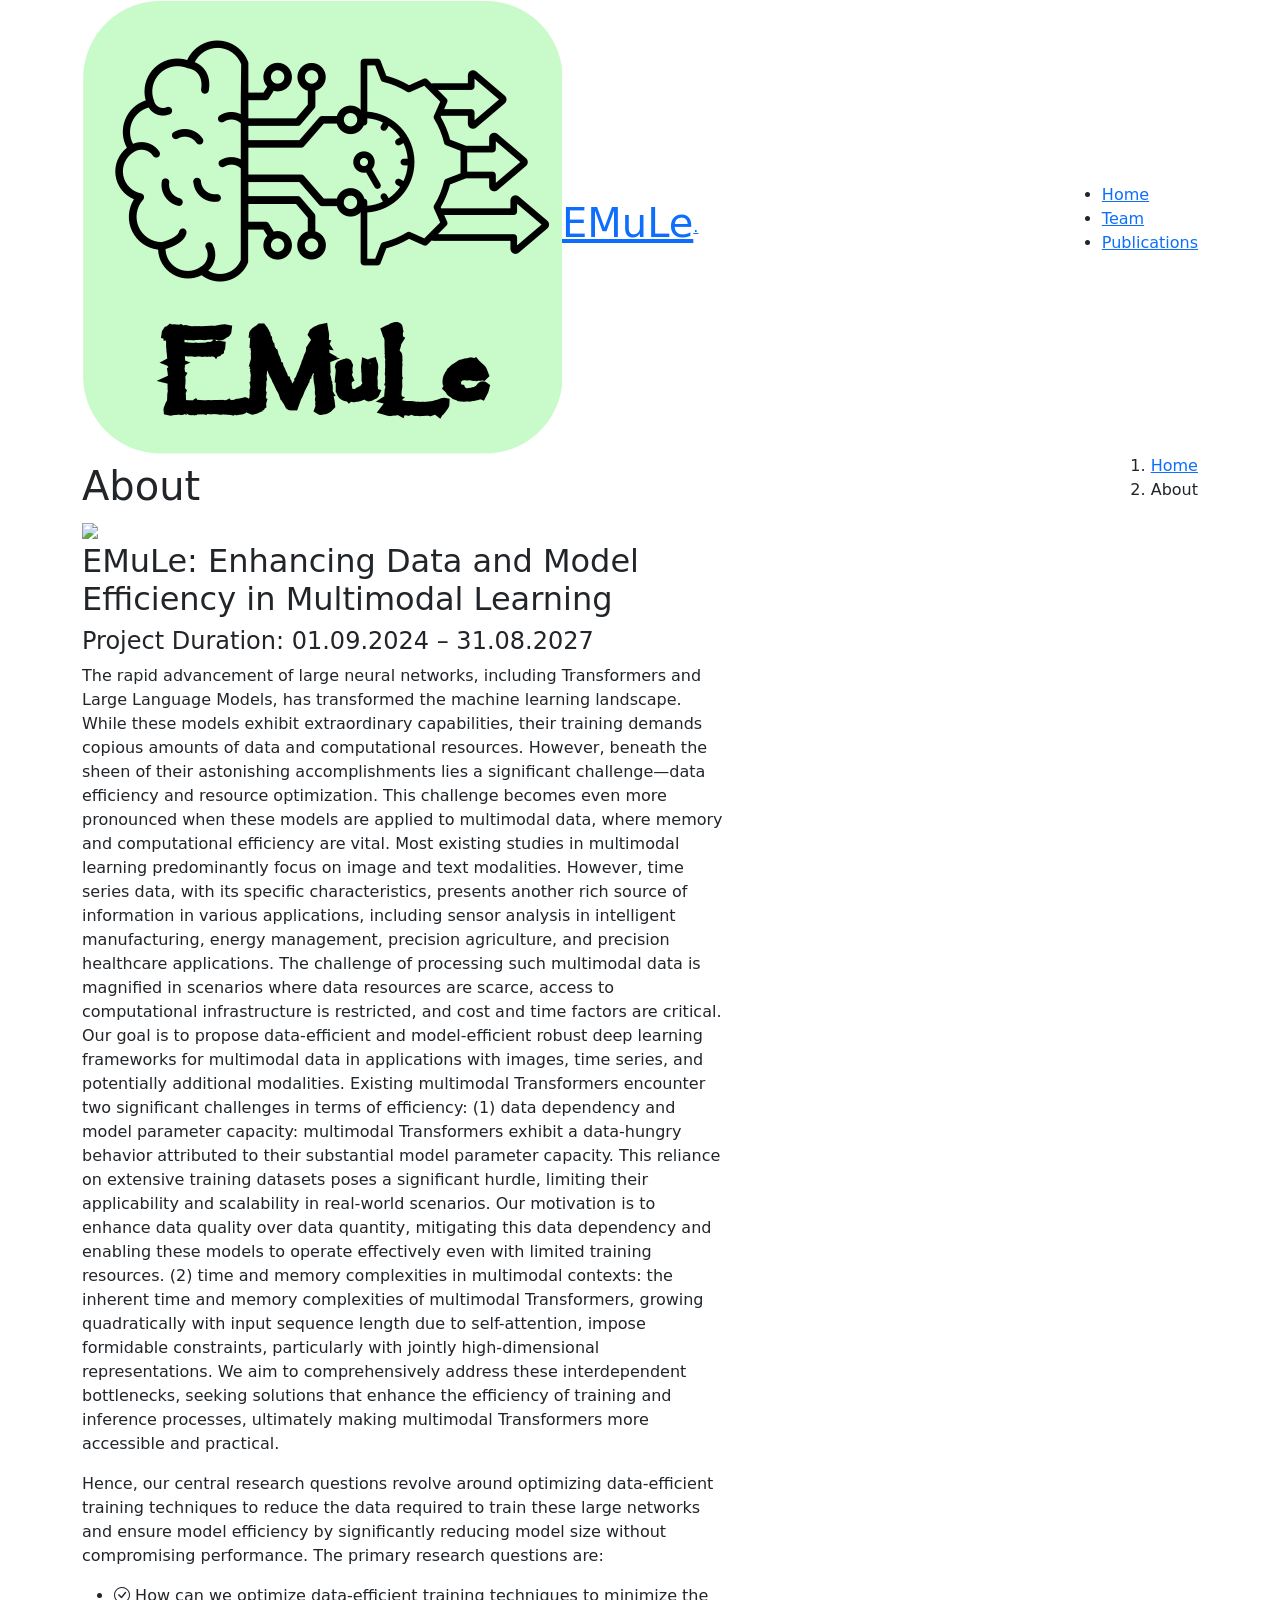
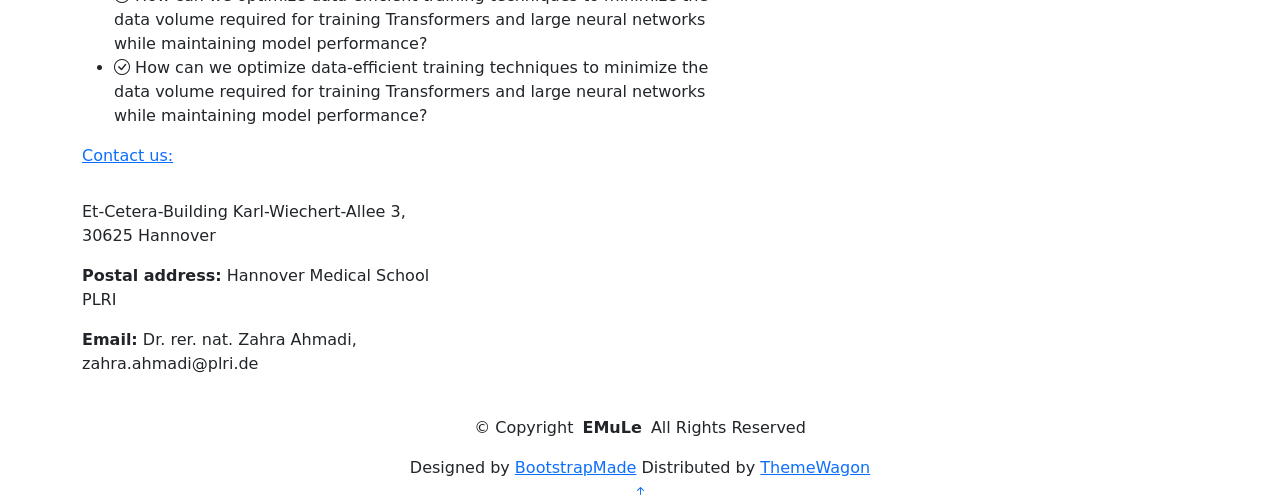
==== about.html @ 6bbb3883 "change all pages" ====
<!DOCTYPE html>
<html lang="en">

<head>
  <meta charset="utf-8">
  <meta content="width=device-width, initial-scale=1.0" name="viewport">
  <title>About - Company Bootstrap Template</title>
  <meta name="description" content="">
  <meta name="keywords" content="">

  <!-- Favicons -->
  <link href="assets/img/favicon.png" rel="icon">
  <link href="assets/img/apple-touch-icon.png" rel="apple-touch-icon">

  <!-- Fonts -->
  <link href="https://fonts.googleapis.com" rel="preconnect">
  <link href="https://fonts.gstatic.com" rel="preconnect" crossorigin>
  <link href="https://fonts.googleapis.com/css2?family=Roboto:ital,wght@0,100;0,300;0,400;0,500;0,700;0,900;1,100;1,300;1,400;1,500;1,700;1,900&family=Raleway:ital,wght@0,100;0,200;0,300;0,400;0,500;0,600;0,700;0,800;0,900;1,100;1,200;1,300;1,400;1,500;1,600;1,700;1,800;1,900&family=Nunito:ital,wght@0,200;0,300;0,400;0,500;0,600;0,700;0,800;0,900;1,200;1,300;1,400;1,500;1,600;1,700;1,800;1,900&display=swap" rel="stylesheet">

  <!-- Vendor CSS Files -->
  <link href="assets/vendor/bootstrap/css/bootstrap.min.css" rel="stylesheet">
  <link href="assets/vendor/bootstrap-icons/bootstrap-icons.css" rel="stylesheet">
  <link href="assets/vendor/aos/aos.css" rel="stylesheet">
  <link href="assets/vendor/glightbox/css/glightbox.min.css" rel="stylesheet">
  <link href="assets/vendor/swiper/swiper-bundle.min.css" rel="stylesheet">

  <!-- Main CSS File -->
  <link href="assets/css/main.css" rel="stylesheet">

  <!-- =======================================================
  * Template Name: Company
  * Template URL: https://bootstrapmade.com/company-free-html-bootstrap-template/
  * Updated: Aug 07 2024 with Bootstrap v5.3.3
  * Author: BootstrapMade.com
  * License: https://bootstrapmade.com/license/
  ======================================================== -->
</head>

<body class="about-page">

   <header id="header" class="header d-flex align-items-center sticky-top">
    <div class="container position-relative d-flex align-items-center">

      <a href="index.html" class="logo d-flex align-items-center me-auto">
        <!-- Uncomment the line below if you also wish to use an image logo -->
        <img src="assets/img/logo.png" alt="">
        <h1 class="sitename">EMuLe</h1><span>.</span>
      </a>

      <nav id="navmenu" class="navmenu">
        <ul>
          <li><a href="index.html" class="active">Home</a></li>
          <li ><a href="team.html"><span>Team</span> <i class="active"></i></a>
            
          </li>
          <li><a href="blog.html">Publications</a></li>
        </ul>
        <i class="mobile-nav-toggle d-xl-none bi bi-list"></i>
      </nav>

    </div>
  </header>

  <main class="main">

    <!-- Page Title -->
    <div class="page-title accent-background">
      <div class="container d-lg-flex justify-content-between align-items-center">
        <h1 class="mb-2 mb-lg-0">About</h1>
        <nav class="breadcrumbs">
          <ol>
            <li><a href="index.html">Home</a></li>
            <li class="current">About</li>
          </ol>
        </nav>
      </div>
    </div><!-- End Page Title -->

    <!-- About Section -->
    <section id="about" class="about section">

      <div class="container">

        <div class="row position-relative">

          <div class="col-lg-9 about-img" data-aos="zoom-out" data-aos-delay="200"><img src="about_cut.png"></div>

          <div class="col-lg-7" data-aos="fade-up" data-aos-delay="100">
            <h2 class="inner-title">EMuLe: Enhancing Data and Model Efficiency in Multimodal Learning</h2>
            <div class="our-story">
              <h4>Project Duration: 01.09.2024 – 31.08.2027</h4>
			  <p>The rapid advancement of large neural networks, including Transformers and Large Language Models, has transformed the machine learning landscape. While these models exhibit extraordinary capabilities, their training demands copious amounts of data and computational resources. However, beneath the sheen of their astonishing accomplishments lies a significant challenge—data efficiency and resource optimization. This challenge becomes even more pronounced when these models are applied to multimodal data, where memory and computational efficiency are vital. Most existing studies in multimodal learning predominantly focus on image and text modalities. However, time series data, with its specific characteristics, presents another rich source of information in various applications, including sensor analysis in intelligent manufacturing, energy management, precision agriculture, and precision healthcare applications. The challenge of processing such multimodal data is magnified in scenarios where data resources are scarce, access to computational infrastructure is restricted, and cost and time factors are critical. Our goal is to propose data-efficient and model-efficient robust deep learning frameworks for multimodal data in applications with images, time series, and potentially additional modalities. Existing multimodal Transformers encounter two significant challenges in terms of efficiency: (1) data dependency and model parameter capacity: multimodal Transformers exhibit a data-hungry behavior attributed to their substantial model parameter capacity. This reliance on extensive training datasets poses a significant hurdle, limiting their applicability and scalability in real-world scenarios. Our motivation is to enhance data quality over data quantity, mitigating this data dependency and enabling these models to operate effectively even with limited training resources. (2) time and memory complexities in multimodal contexts: the inherent time and memory complexities of multimodal Transformers, growing quadratically with input sequence length due to self-attention, impose formidable constraints, particularly with jointly high-dimensional representations. We aim to comprehensively address these interdependent bottlenecks, seeking solutions that enhance the efficiency of training and inference processes, ultimately making multimodal Transformers more accessible and practical.
				</p>
              <p>Hence, our central research questions revolve around optimizing data-efficient training techniques to reduce the data required to train these large networks and ensure model efficiency by significantly reducing model size without compromising performance. The primary research questions are:</p>

			  <ul>
                <li><i class="bi bi-check-circle"></i> <span>How can we optimize data-efficient training techniques to minimize the data volume required for training Transformers and large neural networks while maintaining model performance?</span></li>
                <li><i class="bi bi-check-circle"></i> <span>How can we optimize data-efficient training techniques to minimize the data volume required for training Transformers and large neural networks while maintaining model performance?</span></li>
              </ul>

              
            </div>
          </div>

        </div>

      </div>

    </section><!-- /About Section -->


    <!-- Skills Section -->


    <!-- Clients Section -->

  </main>

  <footer id="footer" class="footer dark-background">

    <div class="container footer-top">
      <div class="row gy-4">
        <div class="col-lg-4 col-md-6 footer-about">
          <a href="index.html" class="logo d-flex align-items-center">
            <span class="sitename">Contact us:</span>
          </a>
          <div class="footer-contact pt-3">
            <p></p>
            <p>Et-Cetera-Building Karl-Wiechert-Allee 3, 30625 Hannover</p>
            <p class="mt-3"><strong>Postal address:</strong> <span> Hannover Medical School PLRI</span></p>
            <p><strong>Email:</strong> <span>Dr. rer. nat. Zahra Ahmadi, zahra.ahmadi@plri.de</span></p>
          </div>
        </div>
      </div>
    </div>

    <div class="container copyright text-center mt-4">
      <p>© <span>Copyright</span> <strong class="px-1 sitename">EMuLe</strong> <span>All Rights Reserved</span></p>
      <div class="credits">
        <!-- All the links in the footer should remain intact. -->
        <!-- You can delete the links only if you've purchased the pro version. -->
        <!-- Licensing information: https://bootstrapmade.com/license/ -->
        <!-- Purchase the pro version with working PHP/AJAX contact form: [buy-url] -->
        Designed by <a href="https://bootstrapmade.com/">BootstrapMade</a> Distributed by <a href=“https://themewagon.com>ThemeWagon
      </div>
    </div>

  </footer>

  <!-- Scroll Top -->
  <a href="#" id="scroll-top" class="scroll-top d-flex align-items-center justify-content-center"><i class="bi bi-arrow-up-short"></i></a>

  <!-- Preloader -->
  <div id="preloader"></div>

  <!-- Vendor JS Files -->
  <script src="assets/vendor/bootstrap/js/bootstrap.bundle.min.js"></script>
  <script src="assets/vendor/php-email-form/validate.js"></script>
  <script src="assets/vendor/aos/aos.js"></script>
  <script src="assets/vendor/glightbox/js/glightbox.min.js"></script>
  <script src="assets/vendor/imagesloaded/imagesloaded.pkgd.min.js"></script>
  <script src="assets/vendor/isotope-layout/isotope.pkgd.min.js"></script>
  <script src="assets/vendor/waypoints/noframework.waypoints.js"></script>
  <script src="assets/vendor/swiper/swiper-bundle.min.js"></script>

  <!-- Main JS File -->
  <script src="assets/js/main.js"></script>

</body>

</html>
---- assets/css/main.css ----
/**
* Template Name: Company
* Template URL: https://bootstrapmade.com/company-free-html-bootstrap-template/
* Updated: Aug 07 2024 with Bootstrap v5.3.3
* Author: BootstrapMade.com
* License: https://bootstrapmade.com/license/
*/

/*--------------------------------------------------------------
# Font & Color Variables
# Help: https://bootstrapmade.com/color-system/
--------------------------------------------------------------*/
/* Fonts */
:root {
  --default-font: "Roboto",  system-ui, -apple-system, "Segoe UI", Roboto, "Helvetica Neue", Arial, "Noto Sans", "Liberation Sans", sans-serif, "Apple Color Emoji", "Segoe UI Emoji", "Segoe UI Symbol", "Noto Color Emoji";
  --heading-font: "Raleway",  sans-serif;
  --nav-font: "Nunito",  sans-serif;
}

/* Global Colors - The following color variables are used throughout the website. Updating them here will change the color scheme of the entire website */
:root { 
  --background-color: #ffffff; /* Background color for the entire website, including individual sections */
  --default-color: #444444; /* Default color used for the majority of the text content across the entire website */
  --heading-color: #111111; /* Color for headings, subheadings and title throughout the website */
  --accent-color: #1bbd36; /* Accent color that represents your brand on the website. It's used for buttons, links, and other elements that need to stand out */
  --surface-color: #ffffff; /* The surface color is used as a background of boxed elements within sections, such as cards, icon boxes, or other elements that require a visual separation from the global background. */
  --contrast-color: #ffffff; /* Contrast color for text, ensuring readability against backgrounds of accent, heading, or default colors. */
}

/* Nav Menu Colors - The following color variables are used specifically for the navigation menu. They are separate from the global colors to allow for more customization options */
:root {
  --nav-color: #444444;  /* The default color of the main navmenu links */
  --nav-hover-color: #1bbd36; /* Applied to main navmenu links when they are hovered over or active */
  --nav-mobile-background-color: #ffffff; /* Used as the background color for mobile navigation menu */
  --nav-dropdown-background-color: #ffffff; /* Used as the background color for dropdown items that appear when hovering over primary navigation items */
  --nav-dropdown-color: #444444; /* Used for navigation links of the dropdown items in the navigation menu. */
  --nav-dropdown-hover-color: #1bbd36; /* Similar to --nav-hover-color, this color is applied to dropdown navigation links when they are hovered over. */
}

/* Color Presets - These classes override global colors when applied to any section or element, providing reuse of the sam color scheme. */

.light-background {
  --background-color: #f7f7f7;
  --surface-color: #ffffff;
}

.dark-background {
  --background-color: #060606;
  --default-color: #ffffff;
  --heading-color: #ffffff;
  --surface-color: #252525;
  --contrast-color: #ffffff;
}

.accent-background {
  --background-color: #1bbd36;
  --default-color: #ffffff;
  --heading-color: #ffffff;
  --accent-color: #ffffff;
  --surface-color: #2ae149;
  --contrast-color: #ffffff;
}

/* Smooth scroll */
:root {
  scroll-behavior: smooth;
}

/*--------------------------------------------------------------
# General Styling & Shared Classes
--------------------------------------------------------------*/
body {
  color: var(--default-color);
  background-color: var(--background-color);
  font-family: var(--default-font);
}

a {
  color: var(--accent-color);
  text-decoration: none;
  transition: 0.3s;
}

a:hover {
  color: color-mix(in srgb, var(--accent-color), transparent 25%);
  text-decoration: none;
}

h1,
h2,
h3,
h4,
h5,
h6 {
  color: var(--heading-color);
  font-family: var(--heading-font);
}

/* PHP Email Form Messages
------------------------------*/
.php-email-form .error-message {
  display: none;
  background: #df1529;
  color: #ffffff;
  text-align: left;
  padding: 15px;
  margin-bottom: 24px;
  font-weight: 600;
}

.php-email-form .sent-message {
  display: none;
  color: #ffffff;
  background: #059652;
  text-align: center;
  padding: 15px;
  margin-bottom: 24px;
  font-weight: 600;
}

.php-email-form .loading {
  display: none;
  background: var(--surface-color);
  text-align: center;
  padding: 15px;
  margin-bottom: 24px;
}

.php-email-form .loading:before {
  content: "";
  display: inline-block;
  border-radius: 50%;
  width: 24px;
  height: 24px;
  margin: 0 10px -6px 0;
  border: 3px solid var(--accent-color);
  border-top-color: var(--surface-color);
  animation: php-email-form-loading 1s linear infinite;
}

@keyframes php-email-form-loading {
  0% {
    transform: rotate(0deg);
  }

  100% {
    transform: rotate(360deg);
  }
}

/*--------------------------------------------------------------
# Global Header
--------------------------------------------------------------*/
.header {
  color: var(--default-color);
  background-color: var(--background-color);
  padding: 10px 0;
  transition: all 0.5s;
  z-index: 997;
  box-shadow: 0px 0 18px rgba(0, 0, 0, 0.1);
}

.header .logo {
  line-height: 1;
}

.header .logo img {
  max-height: 36px;
  margin-right: 8px;
}

.header .logo h1 {
  font-size: 26px;
  margin: 0;
  font-weight: 700;
  text-transform: uppercase;
  color: var(--heading-color);
}

.header .logo span {
  color: var(--accent-color);
  font-size: 26px;
  font-weight: 700;
}

.header .header-social-links {
  padding: 0 0 0 15px;
}

.header .header-social-links a {
  color: color-mix(in srgb, var(--default-color), transparent 40%);
  padding-left: 10px;
  display: inline-block;
  transition: 0.3s;
  font-size: 16px;
}

.header .header-social-links a:hover {
  color: var(--accent-color);
}

.header .header-social-links a i {
  line-height: 0px;
}

@media (max-width: 1200px) {
  .header .logo {
    order: 1;
  }

  .header .logo h1 {
    font-size: 24px;
  }

  .header .header-social-links {
    order: 2;
    padding: 0 15px 0 0;
  }

  .header .navmenu {
    order: 3;
  }
}

/*--------------------------------------------------------------
# Navigation Menu
--------------------------------------------------------------*/
/* Navmenu - Desktop */
@media (min-width: 1200px) {
  .navmenu {
    padding: 0;
  }

  .navmenu ul {
    margin: 0;
    padding: 0;
    display: flex;
    list-style: none;
    align-items: center;
  }

  .navmenu li {
    position: relative;
  }

  .navmenu a,
  .navmenu a:focus {
    color: var(--nav-color);
    padding: 18px 15px;
    font-size: 13px;
    font-family: var(--nav-font);
    text-transform: uppercase;
    font-weight: 600;
    display: flex;
    align-items: center;
    justify-content: space-between;
    white-space: nowrap;
    transition: 0.3s;
  }

  .navmenu a i,
  .navmenu a:focus i {
    font-size: 12px;
    line-height: 0;
    margin-left: 5px;
    transition: 0.3s;
  }

  .navmenu li:last-child a {
    padding-right: 0;
  }

  .navmenu li:hover>a,
  .navmenu .active,
  .navmenu .active:focus {
    color: var(--nav-hover-color);
  }

  .navmenu .dropdown ul {
    margin: 0;
    padding: 10px 0;
    background: var(--nav-dropdown-background-color);
    display: block;
    position: absolute;
    visibility: hidden;
    left: 14px;
    top: 130%;
    opacity: 0;
    transition: 0.3s;
    border-radius: 4px;
    z-index: 99;
    box-shadow: 0px 0px 30px rgba(0, 0, 0, 0.1);
  }

  .navmenu .dropdown ul li {
    min-width: 200px;
  }

  .navmenu .dropdown ul a {
    padding: 10px 20px;
    font-size: 15px;
    text-transform: none;
    color: var(--nav-dropdown-color);
  }

  .navmenu .dropdown ul a i {
    font-size: 12px;
  }

  .navmenu .dropdown ul a:hover,
  .navmenu .dropdown ul .active:hover,
  .navmenu .dropdown ul li:hover>a {
    color: var(--nav-dropdown-hover-color);
  }

  .navmenu .dropdown:hover>ul {
    opacity: 1;
    top: 100%;
    visibility: visible;
  }

  .navmenu .dropdown .dropdown ul {
    top: 0;
    left: -90%;
    visibility: hidden;
  }

  .navmenu .dropdown .dropdown:hover>ul {
    opacity: 1;
    top: 0;
    left: -100%;
    visibility: visible;
  }
}

/* Navmenu - Mobile */
@media (max-width: 1199px) {
  .mobile-nav-toggle {
    color: var(--nav-color);
    font-size: 28px;
    line-height: 0;
    margin-right: 10px;
    cursor: pointer;
    transition: color 0.3s;
  }

  .navmenu {
    padding: 0;
    z-index: 9997;
  }

  .navmenu ul {
    display: none;
    list-style: none;
    position: absolute;
    inset: 60px 20px 20px 20px;
    padding: 10px 0;
    margin: 0;
    border-radius: 6px;
    background-color: var(--nav-mobile-background-color);
    overflow-y: auto;
    transition: 0.3s;
    z-index: 9998;
    box-shadow: 0px 0px 30px rgba(0, 0, 0, 0.1);
  }

  .navmenu a,
  .navmenu a:focus {
    color: var(--nav-dropdown-color);
    padding: 10px 20px;
    font-family: var(--nav-font);
    font-size: 17px;
    font-weight: 500;
    display: flex;
    align-items: center;
    justify-content: space-between;
    white-space: nowrap;
    transition: 0.3s;
  }

  .navmenu a i,
  .navmenu a:focus i {
    font-size: 12px;
    line-height: 0;
    margin-left: 5px;
    width: 30px;
    height: 30px;
    display: flex;
    align-items: center;
    justify-content: center;
    border-radius: 50%;
    transition: 0.3s;
    background-color: color-mix(in srgb, var(--accent-color), transparent 90%);
  }

  .navmenu a i:hover,
  .navmenu a:focus i:hover {
    background-color: var(--accent-color);
    color: var(--contrast-color);
  }

  .navmenu a:hover,
  .navmenu .active,
  .navmenu .active:focus {
    color: var(--nav-dropdown-hover-color);
  }

  .navmenu .active i,
  .navmenu .active:focus i {
    background-color: var(--accent-color);
    color: var(--contrast-color);
    transform: rotate(180deg);
  }

  .navmenu .dropdown ul {
    position: static;
    display: none;
    z-index: 99;
    padding: 10px 0;
    margin: 10px 20px;
    background-color: var(--nav-dropdown-background-color);
    border: 1px solid color-mix(in srgb, var(--default-color), transparent 90%);
    box-shadow: none;
    transition: all 0.5s ease-in-out;
  }

  .navmenu .dropdown ul ul {
    background-color: rgba(33, 37, 41, 0.1);
  }

  .navmenu .dropdown>.dropdown-active {
    display: block;
    background-color: rgba(33, 37, 41, 0.03);
  }

  .mobile-nav-active {
    overflow: hidden;
  }

  .mobile-nav-active .mobile-nav-toggle {
    color: #fff;
    position: absolute;
    font-size: 32px;
    top: 15px;
    right: 15px;
    margin-right: 0;
    z-index: 9999;
  }

  .mobile-nav-active .navmenu {
    position: fixed;
    overflow: hidden;
    inset: 0;
    background: rgba(33, 37, 41, 0.8);
    transition: 0.3s;
  }

  .mobile-nav-active .navmenu>ul {
    display: block;
  }
}

/*--------------------------------------------------------------
# Global Footer
--------------------------------------------------------------*/
.footer {
  color: var(--default-color);
  background-color: var(--background-color);
  font-size: 14px;
  position: relative;
}

.footer .footer-top {
  padding-top: 50px;
  border-top: 1px solid color-mix(in srgb, var(--default-color), transparent 90%);
}

.footer .footer-about .logo {
  line-height: 1;
  margin-bottom: 25px;
}

.footer .footer-about .logo img {
  max-height: 40px;
  margin-right: 6px;
}

.footer .footer-about .logo span {
  font-size: 26px;
  font-weight: 700;
  letter-spacing: 1px;
  font-family: var(--heading-font);
  color: var(--heading-color);
}

.footer .footer-about p {
  font-size: 14px;
  font-family: var(--heading-font);
}

.footer .social-links a {
  display: flex;
  align-items: center;
  justify-content: center;
  width: 40px;
  height: 40px;
  border-radius: 50%;
  border: 1px solid color-mix(in srgb, var(--default-color), transparent 50%);
  font-size: 16px;
  color: color-mix(in srgb, var(--default-color), transparent 30%);
  margin-right: 10px;
  transition: 0.3s;
}

.footer .social-links a:hover {
  color: var(--accent-color);
  border-color: var(--accent-color);
}

.footer h4 {
  font-size: 16px;
  font-weight: bold;
  position: relative;
  padding-bottom: 12px;
}

.footer .footer-links {
  margin-bottom: 30px;
}

.footer .footer-links ul {
  list-style: none;
  padding: 0;
  margin: 0;
}

.footer .footer-links ul i {
  padding-right: 2px;
  font-size: 12px;
  line-height: 0;
}

.footer .footer-links ul li {
  padding: 10px 0;
  display: flex;
  align-items: center;
}

.footer .footer-links ul li:first-child {
  padding-top: 0;
}

.footer .footer-links ul a {
  color: color-mix(in srgb, var(--default-color), transparent 30%);
  display: inline-block;
  line-height: 1;
}

.footer .footer-links ul a:hover {
  color: var(--accent-color);
}

.footer .footer-contact p {
  margin-bottom: 5px;
}

.footer .footer-newsletter .newsletter-form {
  margin-top: 30px;
  margin-bottom: 15px;
  padding: 6px 8px;
  position: relative;
  border-radius: 4px;
  border: 1px solid color-mix(in srgb, var(--default-color), transparent 80%);
  display: flex;
  background-color: var(--surface-color);
  transition: 0.3s;
}

.footer .footer-newsletter .newsletter-form:focus-within {
  border-color: var(--accent-color);
}

.footer .footer-newsletter .newsletter-form input[type=email] {
  border: 0;
  padding: 4px;
  width: 100%;
  background-color: var(--surface-color);
  color: var(--default-color);
}

.footer .footer-newsletter .newsletter-form input[type=email]:focus-visible {
  outline: none;
}

.footer .footer-newsletter .newsletter-form input[type=submit] {
  border: 0;
  font-size: 16px;
  padding: 0 20px;
  margin: -7px -8px -7px 0;
  background: var(--accent-color);
  color: var(--contrast-color);
  transition: 0.3s;
  border-radius: 0 4px 4px 0;
}

.footer .footer-newsletter .newsletter-form input[type=submit]:hover {
  background: color-mix(in srgb, var(--accent-color), transparent 20%);
}

.footer .copyright {
  padding: 25px 0;
  border-top: 1px solid color-mix(in srgb, var(--default-color), transparent 90%);
}

.footer .copyright p {
  margin-bottom: 0;
}

.footer .credits {
  margin-top: 6px;
  font-size: 13px;
}

/*--------------------------------------------------------------
# Preloader
--------------------------------------------------------------*/
#preloader {
  position: fixed;
  inset: 0;
  z-index: 999999;
  overflow: hidden;
  background: var(--background-color);
  transition: all 0.6s ease-out;
}

#preloader:before {
  content: "";
  position: fixed;
  top: calc(50% - 30px);
  left: calc(50% - 30px);
  border: 6px solid #ffffff;
  border-color: var(--accent-color) transparent var(--accent-color) transparent;
  border-radius: 50%;
  width: 60px;
  height: 60px;
  animation: animate-preloader 1.5s linear infinite;
}

@keyframes animate-preloader {
  0% {
    transform: rotate(0deg);
  }

  100% {
    transform: rotate(360deg);
  }
}

/*--------------------------------------------------------------
# Scroll Top Button
--------------------------------------------------------------*/
.scroll-top {
  position: fixed;
  visibility: hidden;
  opacity: 0;
  right: 15px;
  bottom: 15px;
  z-index: 99999;
  background-color: var(--accent-color);
  width: 40px;
  height: 40px;
  border-radius: 4px;
  transition: all 0.4s;
}

.scroll-top i {
  font-size: 24px;
  color: var(--contrast-color);
  line-height: 0;
}

.scroll-top:hover {
  background-color: color-mix(in srgb, var(--accent-color), transparent 20%);
  color: var(--contrast-color);
}

.scroll-top.active {
  visibility: visible;
  opacity: 1;
}

/*--------------------------------------------------------------
# Disable aos animation delay on mobile devices
--------------------------------------------------------------*/
@media screen and (max-width: 768px) {
  [data-aos-delay] {
    transition-delay: 0 !important;
  }
}

/*--------------------------------------------------------------
# Global Page Titles & Breadcrumbs
--------------------------------------------------------------*/
.page-title {
  color: var(--default-color);
  background-color: var(--background-color);
  padding: 25px 0;
  position: relative;
}

.page-title h1 {
  font-size: 24px;
  font-weight: 700;
}

.page-title .breadcrumbs ol {
  display: flex;
  flex-wrap: wrap;
  list-style: none;
  padding: 0;
  margin: 0;
  font-size: 14px;
  font-weight: 400;
}

.page-title .breadcrumbs ol li+li {
  padding-left: 10px;
}

.page-title .breadcrumbs ol li+li::before {
  content: "/";
  display: inline-block;
  padding-right: 10px;
  color: color-mix(in srgb, var(--default-color), transparent 70%);
}

/*--------------------------------------------------------------
# Global Sections
--------------------------------------------------------------*/
section,
.section {
  color: var(--default-color);
  background-color: var(--background-color);
  padding: 60px 0;
  scroll-margin-top: 100px;
  overflow: clip;
}

@media (max-width: 1199px) {

  section,
  .section {
    scroll-margin-top: 66px;
  }
}

/*--------------------------------------------------------------
# Global Section Titles
--------------------------------------------------------------*/
.section-title {
  text-align: center;
  padding-bottom: 60px;
  position: relative;
}

.section-title h2 {
  font-size: 32px;
  font-weight: 700;
  margin-bottom: 20px;
  text-transform: uppercase;
  padding-bottom: 20px;
  position: relative;
}

.section-title h2:after {
  content: "";
  position: absolute;
  display: block;
  width: 50px;
  height: 3px;
  background: var(--accent-color);
  left: 0;
  right: 0;
  bottom: 0;
  margin: auto;
}

.section-title p {
  margin-bottom: 0;
}

/*--------------------------------------------------------------
# Hero Section
--------------------------------------------------------------*/
.hero {
  padding: 0;
}

.hero .carousel {
  width: 100%;
  min-height: calc(100vh - 75px);
  padding: 0;
  margin: 0;
  position: relative;
}

@media (max-height: 500px),
(max-width: 1200px) {
  .hero .carousel {
    min-height: calc(100vh - 48px);
  }
}

.hero img {
  position: absolute;
  inset: 0;
  display: block;
  width: 100%;
  height: 100%;
  object-fit: cover;
  z-index: 1;
}

.hero .carousel-item {
  position: absolute;
  inset: 0;
  background-size: cover;
  background-position: center;
  background-repeat: no-repeat;
  display: flex;
  justify-content: center;
  align-items: flex-end;
}

.hero .container {
  background: color-mix(in srgb, var(--surface-color), transparent 40%);
  position: relative;
  text-align: center;
  padding-top: 30px;
  padding-bottom: 30px;
  margin-bottom: 50px;
  border-top: 4px solid var(--accent-color);
  z-index: 3;
}

@media (max-width: 1200px) {
  .hero .container {
    margin-left: 50px;
    margin-right: 50px;
  }
}

.hero h2 {
  margin-bottom: 20px;
  font-size: 36px;
  font-weight: 700;
}

@media (max-width: 768px) {
  .hero h2 {
    font-size: 30px;
  }
}

.hero .btn-get-started {
  font-weight: 500;
  font-size: 15px;
  letter-spacing: 1px;
  display: inline-block;
  padding: 8px 32px;
  transition: 0.5s;
  margin: 10px;
  border-radius: 4px;
  color: var(--contrast-color);
  border: 2px solid var(--accent-color);
}

.hero .btn-get-started:hover {
  background: var(--accent-color);
  color: var(--contrast-color);
}

.hero .carousel-control-prev {
  justify-content: start;
}

@media (min-width: 640px) {
  .hero .carousel-control-prev {
    padding-left: 15px;
  }
}

.hero .carousel-control-next {
  justify-content: end;
}

@media (min-width: 640px) {
  .hero .carousel-control-next {
    padding-right: 15px;
  }
}

.hero .carousel-control-next-icon,
.hero .carousel-control-prev-icon {
  background: none;
  font-size: 26px;
  line-height: 0;
  background: color-mix(in srgb, var(--default-color), transparent 90%);
  border-radius: 50px;
  color: var(--contrast-color);
  transition: 0.3s;
  width: 54px;
  height: 54px;
  display: flex;
  align-items: center;
  justify-content: center;
}

.hero .carousel-control-prev,
.hero .carousel-control-next {
  transition: 0.3s;
  opacity: 0.5;
}

.hero .carousel-control-prev:focus,
.hero .carousel-control-next:focus {
  opacity: 0.5;
}

.hero .carousel-control-prev:hover,
.hero .carousel-control-next:hover {
  opacity: 0.9;
}

.hero .carousel-control-prev:hover .carousel-control-next-icon,
.hero .carousel-control-prev:hover .carousel-control-prev-icon,
.hero .carousel-control-next:hover .carousel-control-next-icon,
.hero .carousel-control-next:hover .carousel-control-prev-icon {
  background: var(--accent-color);
  color: var(--default-color);
}

.hero .carousel-indicators li {
  cursor: pointer;
  background: var(--default-color);
  overflow: hidden;
  border: 0;
  width: 12px;
  height: 12px;
  border-radius: 50px;
  opacity: 0.6;
  transition: 0.3s;
}

.hero .carousel-indicators li.active {
  opacity: 1;
  background: var(--accent-color);
}

/*--------------------------------------------------------------
# About Section
--------------------------------------------------------------*/
.about .inner-title {
  font-size: 2.75rem;
  font-weight: 700;
  margin: 30px 0;
}

@media (min-width: 991px) {
  .about .inner-title {
    max-width: 65%;
    margin: 0 0 80px 0;
  }
}

.about .our-story {
  padding: 40px;
  background-color: color-mix(in srgb, var(--default-color), transparent 96%);
}

@media (min-width: 991px) {
  .about .our-story {
    padding-right: 35%;
  }
}

.about .our-story h4 {
  text-transform: uppercase;
  font-size: 1.1rem;
  color: color-mix(in srgb, var(--default-color), transparent 50%);
}

.about .our-story h3 {
  font-size: 2.25rem;
  font-weight: 700;
  color: color-mix(in srgb, var(--default-color), transparent 20%);
}

.about .our-story p:last-child {
  margin-bottom: 0;
}

.about ul {
  list-style: none;
  padding: 0;
  font-size: 15px;
}

.about ul li {
  padding: 5px 0;
  display: flex;
  align-items: center;
}

.about ul i {
  font-size: 1.25rem;
  margin-right: 0.5rem;
  line-height: 1.2;
  color: var(--accent-color);
}

.about .watch-video i {
  font-size: 2rem;
  transition: 0.3s;
  color: var(--accent-color);
}

.about .watch-video a {
  font-weight: 600;
  color: color-mix(in srgb, var(--default-color), transparent 20%);
  margin-left: 8px;
  transition: 0.3s;
}

.about .watch-video:hover a {
  color: var(--accent-color);
}

.about .about-img {
  min-height: 400px;
  position: relative;
}

@media (min-width: 992px) {
  .about .about-img {
    position: absolute;
    top: 0;
    right: 0;
    min-height: 600px;
  }
}

.about .about-img img {
  position: absolute;
  inset: 0;
  display: block;
  width: 100%;
  height: 100%;
  object-fit: cover;
  object-position: center;
  z-index: 1;
}

/*--------------------------------------------------------------
# Services Section
--------------------------------------------------------------*/
.services .service-item {
  background-color: var(--surface-color);
  box-shadow: 0px 5px 90px 0px rgba(0, 0, 0, 0.1);
  height: 100%;
  padding: 60px 30px;
  text-align: center;
  transition: 0.3s;
  border-radius: 5px;
}

.services .service-item .icon {
  margin: 0 auto;
  width: 100px;
  height: 100px;
  display: flex;
  align-items: center;
  justify-content: center;
  transition: ease-in-out 0.3s;
  position: relative;
}

.services .service-item .icon i {
  font-size: 36px;
  transition: 0.5s;
  position: relative;
}

.services .service-item .icon svg {
  position: absolute;
  top: 0;
  left: 0;
}

.services .service-item .icon svg path {
  transition: 0.5s;
  fill: color-mix(in srgb, var(--default-color), transparent 95%);
}

.services .service-item h3 {
  font-weight: 700;
  margin: 10px 0 15px 0;
  font-size: 22px;
}

.services .service-item p {
  line-height: 24px;
  font-size: 14px;
  margin-bottom: 0;
}

.services .service-item:hover {
  box-shadow: 0px 5px 35px 0px rgba(0, 0, 0, 0.1);
}

.services .service-item.item-cyan i {
  color: #0dcaf0;
}

.services .service-item.item-cyan:hover .icon i {
  color: #fff;
}

.services .service-item.item-cyan:hover .icon path {
  fill: #0dcaf0;
}

.services .service-item.item-orange i {
  color: #fd7e14;
}

.services .service-item.item-orange:hover .icon i {
  color: #fff;
}

.services .service-item.item-orange:hover .icon path {
  fill: #fd7e14;
}

.services .service-item.item-teal i {
  color: #20c997;
}

.services .service-item.item-teal:hover .icon i {
  color: #fff;
}

.services .service-item.item-teal:hover .icon path {
  fill: #20c997;
}

.services .service-item.item-red i {
  color: #df1529;
}

.services .service-item.item-red:hover .icon i {
  color: #fff;
}

.services .service-item.item-red:hover .icon path {
  fill: #df1529;
}

.services .service-item.item-indigo i {
  color: #6610f2;
}

.services .service-item.item-indigo:hover .icon i {
  color: #fff;
}

.services .service-item.item-indigo:hover .icon path {
  fill: #6610f2;
}

.services .service-item.item-pink i {
  color: #f3268c;
}

.services .service-item.item-pink:hover .icon i {
  color: #fff;
}

.services .service-item.item-pink:hover .icon path {
  fill: #f3268c;
}

/*--------------------------------------------------------------
# Portfolio Section
--------------------------------------------------------------*/
.portfolio .portfolio-filters {
  padding: 0;
  margin: 0 auto 20px auto;
  list-style: none;
  text-align: center;
}

.portfolio .portfolio-filters li {
  cursor: pointer;
  display: inline-block;
  padding: 8px 20px 10px 20px;
  margin: 0;
  font-size: 15px;
  font-weight: 500;
  line-height: 1;
  margin-bottom: 5px;
  border-radius: 4px;
  transition: all 0.3s ease-in-out;
  font-family: var(--heading-font);
}

.portfolio .portfolio-filters li:hover,
.portfolio .portfolio-filters li.filter-active {
  color: var(--contrast-color);
  background-color: var(--accent-color);
}

.portfolio .portfolio-filters li:first-child {
  margin-left: 0;
}

.portfolio .portfolio-filters li:last-child {
  margin-right: 0;
}

@media (max-width: 575px) {
  .portfolio .portfolio-filters li {
    font-size: 14px;
    margin: 0 0 10px 0;
  }
}

.portfolio .portfolio-item {
  position: relative;
  overflow: hidden;
}

.portfolio .portfolio-item .portfolio-info {
  opacity: 0;
  position: absolute;
  left: 12px;
  right: 12px;
  bottom: -100%;
  z-index: 3;
  transition: all ease-in-out 0.5s;
  background: color-mix(in srgb, var(--surface-color), transparent 10%);
  padding: 15px;
}

.portfolio .portfolio-item .portfolio-info h4 {
  font-size: 18px;
  font-weight: 600;
  padding-right: 50px;
}

.portfolio .portfolio-item .portfolio-info p {
  color: color-mix(in srgb, var(--default-color), transparent 30%);
  font-size: 14px;
  margin-bottom: 0;
  padding-right: 50px;
}

.portfolio .portfolio-item .portfolio-info .preview-link,
.portfolio .portfolio-item .portfolio-info .details-link {
  position: absolute;
  right: 50px;
  font-size: 24px;
  top: calc(50% - 14px);
  color: color-mix(in srgb, var(--default-color), transparent 30%);
  transition: 0.3s;
  line-height: 0;
}

.portfolio .portfolio-item .portfolio-info .preview-link:hover,
.portfolio .portfolio-item .portfolio-info .details-link:hover {
  color: var(--accent-color);
}

.portfolio .portfolio-item .portfolio-info .details-link {
  right: 14px;
  font-size: 28px;
}

.portfolio .portfolio-item:hover .portfolio-info {
  opacity: 1;
  bottom: 0;
}

/*--------------------------------------------------------------
# Clients Section
--------------------------------------------------------------*/
.clients .clients-wrap {
  border-top: 1px solid color-mix(in srgb, var(--default-color), transparent 85%);
  border-left: 1px solid color-mix(in srgb, var(--default-color), transparent 85%);
}

.clients .client-logo {
  background-color: var(--surface-color);
  display: flex;
  justify-content: center;
  align-items: center;
  border-right: 1px solid color-mix(in srgb, var(--default-color), transparent 85%);
  border-bottom: 1px solid color-mix(in srgb, var(--default-color), transparent 85%);
  overflow: hidden;
}

.clients .client-logo img {
  padding: 50px;
  max-width: 80%;
  transition: 0.3s;
}

@media (max-width: 640px) {
  .clients .client-logo img {
    padding: 30px;
    max-width: 50%;
  }
}

.clients .client-logo:hover img {
  transform: scale(1.1);
}

/*--------------------------------------------------------------
# Skills Section
--------------------------------------------------------------*/
.skills .progress {
  height: 60px;
  display: block;
  background: none;
  border-radius: 0;
}

.skills .progress .skill {
  color: var(--heading-color);
  padding: 0;
  margin: 0 0 6px 0;
  text-transform: uppercase;
  display: block;
  font-weight: 600;
  font-family: var(--heading-font);
}

.skills .progress .skill .val {
  float: right;
  font-style: normal;
}

.skills .progress-bar-wrap {
  background: color-mix(in srgb, var(--default-color), transparent 90%);
  height: 10px;
}

.skills .progress-bar {
  width: 1px;
  height: 10px;
  transition: 0.9s;
  background-color: var(--accent-color);
}

/*--------------------------------------------------------------
# Team Section
--------------------------------------------------------------*/
.team .team-member {
  background-color: var(--surface-color);
  box-shadow: 0px 2px 15px rgba(0, 0, 0, 0.1);
  overflow: hidden;
  border-radius: 5px;
}

.team .team-member .member-img {
  position: relative;
  overflow: hidden;
}

.team .team-member .social {
  position: absolute;
  left: 0;
  bottom: 0;
  right: 0;
  height: 40px;
  opacity: 0;
  transition: ease-in-out 0.3s;
  background: color-mix(in srgb, var(--background-color), transparent 20%);
  display: flex;
  align-items: center;
  justify-content: center;
}

.team .team-member .social a {
  transition: color 0.3s;
  color: var(--heading-color);
  margin: 0 10px;
  display: inline-flex;
  align-items: center;
  justify-content: center;
}

.team .team-member .social a i {
  line-height: 0;
}

.team .team-member .social a:hover {
  color: var(--accent-color);
}

.team .team-member .social i {
  font-size: 18px;
  margin: 0 2px;
}

.team .team-member .member-info {
  padding: 25px 15px;
  text-align: center;
}

.team .team-member .member-info h4 {
  font-weight: 700;
  margin-bottom: 5px;
  font-size: 18px;
  color: color-mix(in srgb, var(--default-color), transparent 20%);
}

.team .team-member .member-info span {
  display: block;
  font-size: 13px;
  font-weight: 400;
  color: color-mix(in srgb, var(--default-color), transparent 40%);
}

.team .team-member .member-info p {
  font-style: italic;
  font-size: 14px;
  line-height: 26px;
  color: color-mix(in srgb, var(--default-color), transparent 40%);
}

.team .team-member:hover .social {
  opacity: 1;
}

/*--------------------------------------------------------------
# Testimonials Section
--------------------------------------------------------------*/
.testimonials .testimonial-item {
  background-color: var(--surface-color);
  box-shadow: 0px 2px 12px rgba(0, 0, 0, 0.1);
  padding: 30px;
  position: relative;
  height: 100%;
}

.testimonials .testimonial-item .testimonial-img {
  width: 90px;
  border-radius: 50px;
  border: 6px solid var(--background-color);
  float: left;
  margin: 0 10px 0 0;
}

.testimonials .testimonial-item h3 {
  font-size: 18px;
  font-weight: bold;
  margin: 10px 0 5px 0;
}

.testimonials .testimonial-item h4 {
  font-size: 14px;
  color: color-mix(in srgb, var(--default-color), transparent 20%);
  margin: 0;
}

.testimonials .testimonial-item .stars {
  margin: 10px 0;
}

.testimonials .testimonial-item .stars i {
  color: #ffc107;
  margin: 0 1px;
}

.testimonials .testimonial-item .quote-icon-left,
.testimonials .testimonial-item .quote-icon-right {
  color: color-mix(in srgb, var(--accent-color), transparent 50%);
  font-size: 26px;
  line-height: 0;
}

.testimonials .testimonial-item .quote-icon-left {
  display: inline-block;
  left: -5px;
  position: relative;
}

.testimonials .testimonial-item .quote-icon-right {
  display: inline-block;
  right: -5px;
  position: relative;
  top: 10px;
  transform: scale(-1, -1);
}

.testimonials .testimonial-item p {
  font-style: italic;
  margin: 15px 0 0 0;
  padding: 0;
}

/*--------------------------------------------------------------
# Features Section
--------------------------------------------------------------*/
.features .features-item {
  background-color: var(--surface-color);
  display: flex;
  align-items: center;
  padding: 20px;
  transition: 0.3s;
  border: 1px solid color-mix(in srgb, var(--default-color), transparent 90%);
  position: relative;
}

.features .features-item i {
  font-size: 32px;
  padding-right: 10px;
  line-height: 0;
}

.features .features-item h3 {
  font-weight: 700;
  margin: 0;
  padding: 0;
  line-height: 1;
  font-size: 16px;
}

.features .features-item h3 a {
  color: var(--heading-color);
  transition: 0.3s;
}

.features .features-item:hover {
  border-color: var(--accent-color);
}

.features .features-item:hover h3 a {
  color: var(--accent-color);
}

/*--------------------------------------------------------------
# Service Details Section
--------------------------------------------------------------*/
.service-details .services-list {
  background-color: var(--surface-color);
  padding: 10px 30px;
  border: 1px solid color-mix(in srgb, var(--default-color), transparent 90%);
  margin-bottom: 20px;
}

.service-details .services-list a {
  display: block;
  line-height: 1;
  padding: 8px 0 8px 15px;
  border-left: 3px solid color-mix(in srgb, var(--default-color), transparent 70%);
  margin: 20px 0;
  color: color-mix(in srgb, var(--default-color), transparent 20%);
  transition: 0.3s;
}

.service-details .services-list a.active {
  color: var(--heading-color);
  font-weight: 700;
  border-color: var(--accent-color);
}

.service-details .services-list a:hover {
  border-color: var(--accent-color);
}

.service-details .services-img {
  margin-bottom: 20px;
}

.service-details h3 {
  font-size: 26px;
  font-weight: 700;
}

.service-details h4 {
  font-size: 20px;
  font-weight: 700;
}

.service-details p {
  font-size: 15px;
}

.service-details ul {
  list-style: none;
  padding: 0;
  font-size: 15px;
}

.service-details ul li {
  padding: 5px 0;
  display: flex;
  align-items: center;
}

.service-details ul i {
  font-size: 20px;
  margin-right: 8px;
  color: var(--accent-color);
}

/*--------------------------------------------------------------
# Portfolio Details Section
--------------------------------------------------------------*/
.portfolio-details .portfolio-details-slider img {
  width: 100%;
}

.portfolio-details .swiper-wrapper {
  height: auto;
}

.portfolio-details .swiper-button-prev,
.portfolio-details .swiper-button-next {
  width: 48px;
  height: 48px;
}

.portfolio-details .swiper-button-prev:after,
.portfolio-details .swiper-button-next:after {
  color: rgba(255, 255, 255, 0.8);
  background-color: rgba(0, 0, 0, 0.15);
  font-size: 24px;
  border-radius: 50%;
  width: 48px;
  height: 48px;
  display: flex;
  align-items: center;
  justify-content: center;
  transition: 0.3s;
}

.portfolio-details .swiper-button-prev:hover:after,
.portfolio-details .swiper-button-next:hover:after {
  background-color: rgba(0, 0, 0, 0.3);
}

@media (max-width: 575px) {

  .portfolio-details .swiper-button-prev,
  .portfolio-details .swiper-button-next {
    display: none;
  }
}

.portfolio-details .swiper-pagination {
  margin-top: 20px;
  position: relative;
}

.portfolio-details .swiper-pagination .swiper-pagination-bullet {
  width: 10px;
  height: 10px;
  background-color: color-mix(in srgb, var(--default-color), transparent 85%);
  opacity: 1;
}

.portfolio-details .swiper-pagination .swiper-pagination-bullet-active {
  background-color: var(--accent-color);
}

.portfolio-details .portfolio-info h3 {
  font-size: 22px;
  font-weight: 700;
  margin-bottom: 20px;
  padding-bottom: 20px;
  position: relative;
}

.portfolio-details .portfolio-info h3:after {
  content: "";
  position: absolute;
  display: block;
  width: 50px;
  height: 3px;
  background: var(--accent-color);
  left: 0;
  bottom: 0;
}

.portfolio-details .portfolio-info ul {
  list-style: none;
  padding: 0;
  font-size: 15px;
}

.portfolio-details .portfolio-info ul li {
  display: flex;
  flex-direction: column;
  padding-bottom: 15px;
}

.portfolio-details .portfolio-info ul strong {
  text-transform: uppercase;
  font-weight: 400;
  color: color-mix(in srgb, var(--default-color), transparent 50%);
  font-size: 14px;
}

.portfolio-details .portfolio-info .btn-visit {
  padding: 8px 40px;
  background: var(--accent-color);
  color: var(--contrast-color);
  border-radius: 50px;
  transition: 0.3s;
}

.portfolio-details .portfolio-info .btn-visit:hover {
  background: color-mix(in srgb, var(--accent-color), transparent 20%);
}

.portfolio-details .portfolio-description h2 {
  font-size: 26px;
  font-weight: 700;
  margin-bottom: 20px;
}

.portfolio-details .portfolio-description p {
  padding: 0;
}

.portfolio-details .portfolio-description .testimonial-item {
  padding: 30px 30px 0 30px;
  position: relative;
  background: color-mix(in srgb, var(--default-color), transparent 97%);
  margin-bottom: 50px;
}

.portfolio-details .portfolio-description .testimonial-item .testimonial-img {
  width: 90px;
  border-radius: 50px;
  border: 6px solid var(--background-color);
  float: left;
  margin: 0 10px 0 0;
}

.portfolio-details .portfolio-description .testimonial-item h3 {
  font-size: 18px;
  font-weight: bold;
  margin: 15px 0 5px 0;
  padding-top: 20px;
}

.portfolio-details .portfolio-description .testimonial-item h4 {
  font-size: 14px;
  color: #6c757d;
  margin: 0;
}

.portfolio-details .portfolio-description .testimonial-item .quote-icon-left,
.portfolio-details .portfolio-description .testimonial-item .quote-icon-right {
  color: color-mix(in srgb, var(--accent-color), transparent 50%);
  font-size: 26px;
  line-height: 0;
}

.portfolio-details .portfolio-description .testimonial-item .quote-icon-left {
  display: inline-block;
  left: -5px;
  position: relative;
}

.portfolio-details .portfolio-description .testimonial-item .quote-icon-right {
  display: inline-block;
  right: -5px;
  position: relative;
  top: 10px;
  transform: scale(-1, -1);
}

.portfolio-details .portfolio-description .testimonial-item p {
  font-style: italic;
  margin: 0 0 15px 0 0 0;
  padding: 0;
}

/*--------------------------------------------------------------
# Pricing Section
--------------------------------------------------------------*/
.pricing .pricing-item {
  background-color: color-mix(in srgb, var(--accent-color), transparent 96%);
  padding: 40px 40px;
  height: 100%;
  border-radius: 15px;
}

.pricing h3 {
  font-weight: 600;
  margin-bottom: 15px;
  font-size: 20px;
}

.pricing h4 {
  color: var(--accent-color);
  font-size: 48px;
  font-weight: 700;
  font-family: var(--heading-font);
  margin-bottom: 0;
}

.pricing h4 sup {
  font-size: 28px;
}

.pricing h4 span {
  color: color-mix(in srgb, var(--default-color), transparent 50%);
  font-size: 18px;
  font-weight: 500;
}

.pricing .description {
  font-size: 14px;
}

.pricing .cta-btn {
  border: 1px solid var(--default-color);
  color: var(--default-color);
  display: block;
  text-align: center;
  padding: 10px 35px;
  border-radius: 5px;
  font-size: 16px;
  font-weight: 500;
  font-family: var(--heading-font);
  transition: 0.3s;
  margin-top: 20px;
  margin-bottom: 6px;
}

.pricing .cta-btn:hover {
  background: var(--accent-color);
  color: var(--contrast-color);
  border-color: var(--accent-color);
}

.pricing ul {
  padding: 0;
  list-style: none;
  color: color-mix(in srgb, var(--default-color), transparent 30%);
  text-align: left;
  line-height: 20px;
}

.pricing ul li {
  padding: 10px 0;
  display: flex;
  align-items: center;
}

.pricing ul li:last-child {
  padding-bottom: 0;
}

.pricing ul i {
  color: #059652;
  font-size: 24px;
  padding-right: 3px;
}

.pricing ul .na {
  color: color-mix(in srgb, var(--default-color), transparent 60%);
}

.pricing ul .na i {
  color: color-mix(in srgb, var(--default-color), transparent 60%);
}

.pricing ul .na span {
  text-decoration: line-through;
}

.pricing .featured {
  position: relative;
}

.pricing .featured .popular {
  position: absolute;
  top: 15px;
  right: 15px;
  background-color: var(--accent-color);
  color: var(--contrast-color);
  padding: 4px 15px 6px 15px;
  margin: 0;
  border-radius: 5px;
  font-size: 14px;
  font-weight: 500;
}

.pricing .featured .cta-btn {
  background: var(--accent-color);
  color: var(--contrast-color);
  border-color: var(--accent-color);
}

@media (max-width: 992px) {
  .pricing .box {
    max-width: 60%;
    margin: 0 auto 30px auto;
  }
}

@media (max-width: 767px) {
  .pricing .box {
    max-width: 80%;
    margin: 0 auto 30px auto;
  }
}

@media (max-width: 420px) {
  .pricing .box {
    max-width: 100%;
    margin: 0 auto 30px auto;
  }
}

/*--------------------------------------------------------------
# Blog Posts Section
--------------------------------------------------------------*/
.blog-posts article {
  background-color: var(--surface-color);
  box-shadow: 0px 2px 20px rgba(0, 0, 0, 0.1);
  transition: 0.3s;
}

.blog-posts .post-img img {
  transition: 0.5s;
}

.blog-posts .post-date {
  background-color: var(--accent-color);
  color: var(--contrast-color);
  position: absolute;
  right: 0;
  bottom: 0;
  text-transform: uppercase;
  font-size: 13px;
  padding: 6px 12px;
  font-weight: 500;
}

.blog-posts .post-content {
  padding: 30px;
}

.blog-posts .post-title {
  font-size: 20px;
  color: var(--heading-color);
  font-weight: 700;
  transition: 0.3s;
  margin-bottom: 15px;
}

.blog-posts .meta i {
  font-size: 16px;
  color: var(--accent-color);
}

.blog-posts .meta span {
  font-size: 15px;
  color: color-mix(in srgb, var(--default-color), transparent 40%);
}

.blog-posts p {
  margin-top: 20px;
}

.blog-posts hr {
  color: color-mix(in srgb, var(--default-color), transparent 60%);
  margin-bottom: 15px;
}

.blog-posts .readmore {
  display: flex;
  align-items: center;
  font-weight: 600;
  line-height: 1;
  transition: 0.3s;
  color: color-mix(in srgb, var(--heading-color), transparent 20%);
}

.blog-posts .readmore i {
  line-height: 0;
  margin-left: 6px;
  font-size: 16px;
}

.blog-posts article:hover .post-title,
.blog-posts article:hover .readmore {
  color: var(--accent-color);
}

.blog-posts article:hover .post-img img {
  transform: scale(1.1);
}

/*--------------------------------------------------------------
# Blog Pagination Section
--------------------------------------------------------------*/
.blog-pagination {
  padding-top: 0;
  color: color-mix(in srgb, var(--default-color), transparent 40%);
}

.blog-pagination ul {
  display: flex;
  padding: 0;
  margin: 0;
  list-style: none;
}

.blog-pagination li {
  margin: 0 5px;
  transition: 0.3s;
}

.blog-pagination li a {
  color: color-mix(in srgb, var(--default-color), transparent 40%);
  padding: 7px 16px;
  display: flex;
  align-items: center;
  justify-content: center;
}

.blog-pagination li a.active,
.blog-pagination li a:hover {
  background: var(--accent-color);
  color: var(--contrast-color);
}

.blog-pagination li a.active a,
.blog-pagination li a:hover a {
  color: var(--contrast-color);
}

/*--------------------------------------------------------------
# Blog Details Section
--------------------------------------------------------------*/
.blog-details {
  padding-bottom: 30px;
}

.blog-details .article {
  background-color: var(--surface-color);
  padding: 30px;
  box-shadow: 0 4px 16px rgba(0, 0, 0, 0.1);
}

.blog-details .post-img {
  margin: -30px -30px 20px -30px;
  overflow: hidden;
}

.blog-details .title {
  color: var(--heading-color);
  font-size: 28px;
  font-weight: 700;
  padding: 0;
  margin: 30px 0;
}

.blog-details .content {
  margin-top: 20px;
}

.blog-details .content h3 {
  font-size: 22px;
  margin-top: 30px;
  font-weight: bold;
}

.blog-details .content blockquote {
  overflow: hidden;
  background-color: color-mix(in srgb, var(--default-color), transparent 95%);
  padding: 60px;
  position: relative;
  text-align: center;
  margin: 20px 0;
}

.blog-details .content blockquote p {
  color: var(--default-color);
  line-height: 1.6;
  margin-bottom: 0;
  font-style: italic;
  font-weight: 500;
  font-size: 22px;
}

.blog-details .content blockquote:after {
  content: "";
  position: absolute;
  left: 0;
  top: 0;
  bottom: 0;
  width: 3px;
  background-color: var(--accent-color);
  margin-top: 20px;
  margin-bottom: 20px;
}

.blog-details .meta-top {
  margin-top: 20px;
  color: color-mix(in srgb, var(--default-color), transparent 40%);
}

.blog-details .meta-top ul {
  display: flex;
  flex-wrap: wrap;
  list-style: none;
  align-items: center;
  padding: 0;
  margin: 0;
}

.blog-details .meta-top ul li+li {
  padding-left: 20px;
}

.blog-details .meta-top i {
  font-size: 16px;
  margin-right: 8px;
  line-height: 0;
  color: color-mix(in srgb, var(--default-color), transparent 40%);
}

.blog-details .meta-top a {
  color: color-mix(in srgb, var(--default-color), transparent 40%);
  font-size: 14px;
  display: inline-block;
  line-height: 1;
}

.blog-details .meta-bottom {
  padding-top: 10px;
  border-top: 1px solid color-mix(in srgb, var(--default-color), transparent 90%);
}

.blog-details .meta-bottom i {
  color: color-mix(in srgb, var(--default-color), transparent 40%);
  display: inline;
}

.blog-details .meta-bottom a {
  color: color-mix(in srgb, var(--default-color), transparent 40%);
  transition: 0.3s;
}

.blog-details .meta-bottom a:hover {
  color: var(--accent-color);
}

.blog-details .meta-bottom .cats {
  list-style: none;
  display: inline;
  padding: 0 20px 0 0;
  font-size: 14px;
}

.blog-details .meta-bottom .cats li {
  display: inline-block;
}

.blog-details .meta-bottom .tags {
  list-style: none;
  display: inline;
  padding: 0;
  font-size: 14px;
}

.blog-details .meta-bottom .tags li {
  display: inline-block;
}

.blog-details .meta-bottom .tags li+li::before {
  padding-right: 6px;
  color: var(--default-color);
  content: ",";
}

.blog-details .meta-bottom .share {
  font-size: 16px;
}

.blog-details .meta-bottom .share i {
  padding-left: 5px;
}

/*--------------------------------------------------------------
# Blog Comments Section
--------------------------------------------------------------*/
.blog-comments {
  padding: 10px 0;
}

.blog-comments .comments-count {
  font-weight: bold;
}

.blog-comments .comment {
  margin-top: 30px;
  position: relative;
}

.blog-comments .comment .comment-img {
  margin-right: 14px;
}

.blog-comments .comment .comment-img img {
  width: 60px;
}

.blog-comments .comment h5 {
  font-size: 16px;
  margin-bottom: 2px;
}

.blog-comments .comment h5 a {
  font-weight: bold;
  color: var(--default-color);
  transition: 0.3s;
}

.blog-comments .comment h5 a:hover {
  color: var(--accent-color);
}

.blog-comments .comment h5 .reply {
  padding-left: 10px;
  color: color-mix(in srgb, var(--default-color), transparent 20%);
}

.blog-comments .comment h5 .reply i {
  font-size: 20px;
}

.blog-comments .comment time {
  display: block;
  font-size: 14px;
  color: color-mix(in srgb, var(--default-color), transparent 40%);
  margin-bottom: 5px;
}

.blog-comments .comment.comment-reply {
  padding-left: 40px;
}

/*--------------------------------------------------------------
# Comment Form Section
--------------------------------------------------------------*/
.comment-form {
  padding-top: 10px;
}

.comment-form form {
  background-color: var(--surface-color);
  margin-top: 30px;
  padding: 30px;
  box-shadow: 0 4px 16px rgba(0, 0, 0, 0.1);
}

.comment-form form h4 {
  font-weight: bold;
  font-size: 22px;
}

.comment-form form p {
  font-size: 14px;
}

.comment-form form input {
  background-color: var(--surface-color);
  color: var(--default-color);
  border: 1px solid color-mix(in srgb, var(--default-color), transparent 70%);
  font-size: 14px;
  border-radius: 4px;
  padding: 10px 10px;
}

.comment-form form input:focus {
  color: var(--default-color);
  background-color: var(--surface-color);
  box-shadow: none;
  border-color: var(--accent-color);
}

.comment-form form input::placeholder {
  color: color-mix(in srgb, var(--default-color), transparent 50%);
}

.comment-form form textarea {
  background-color: var(--surface-color);
  color: var(--default-color);
  border: 1px solid color-mix(in srgb, var(--default-color), transparent 70%);
  border-radius: 4px;
  padding: 10px 10px;
  font-size: 14px;
  height: 120px;
}

.comment-form form textarea:focus {
  color: var(--default-color);
  box-shadow: none;
  border-color: var(--accent-color);
  background-color: var(--surface-color);
}

.comment-form form textarea::placeholder {
  color: color-mix(in srgb, var(--default-color), transparent 50%);
}

.comment-form form .form-group {
  margin-bottom: 25px;
}

.comment-form form .btn-primary {
  border-radius: 4px;
  padding: 10px 20px;
  border: 0;
  background-color: var(--accent-color);
  color: var(--contrast-color);
}

.comment-form form .btn-primary:hover {
  color: var(--contrast-color);
  background-color: color-mix(in srgb, var(--accent-color), transparent 20%);
}

/*--------------------------------------------------------------
# Contact Section
--------------------------------------------------------------*/
.contact {
  padding-top: 0;
}

.contact .info {
  background-color: var(--surface-color);
  padding: 40px;
  box-shadow: 0px 2px 15px rgba(0, 0, 0, 0.1);
  overflow: hidden;
}

.contact .info h3 {
  font-weight: 600;
  font-size: 24px;
}

.contact .info p {
  color: color-mix(in srgb, var(--default-color), transparent 40%);
  margin-bottom: 30px;
  font-size: 15px;
}

.contact .info-item+.info-item {
  padding-top: 20px;
  margin-top: 20px;
  border-top: 1px solid color-mix(in srgb, var(--default-color), transparent 90%);
}

.contact .info-item i {
  font-size: 24px;
  color: var(--accent-color);
  transition: all 0.3s ease-in-out;
  margin-right: 20px;
}

.contact .info-item h4 {
  padding: 0;
  font-size: 18px;
  line-height: 24px;
  font-weight: 600;
  margin-bottom: 5px;
}

.contact .info-item p {
  padding: 0;
  margin-bottom: 0;
  font-size: 14px;
  color: color-mix(in srgb, var(--default-color), transparent 40%);
}

.contact .php-email-form {
  width: 100%;
}

.contact .php-email-form .form-group {
  padding-bottom: 8px;
}

.contact .php-email-form input[type=text],
.contact .php-email-form input[type=email],
.contact .php-email-form textarea {
  color: var(--default-color);
  background-color: var(--surface-color);
  border-radius: 0px;
  box-shadow: none;
  font-size: 14px;
  border-color: color-mix(in srgb, var(--default-color), transparent 80%);
}

.contact .php-email-form input[type=text]:focus,
.contact .php-email-form input[type=email]:focus,
.contact .php-email-form textarea:focus {
  border-color: var(--accent-color);
}

.contact .php-email-form input[type=text]::placeholder,
.contact .php-email-form input[type=email]::placeholder,
.contact .php-email-form textarea::placeholder {
  color: color-mix(in srgb, var(--default-color), transparent 70%);
}

.contact .php-email-form input[type=text],
.contact .php-email-form input[type=email] {
  height: 48px;
  padding: 10px 15px;
}

.contact .php-email-form textarea {
  padding: 10px 12px;
  height: 290px;
}

.contact .php-email-form button[type=submit] {
  background: var(--accent-color);
  color: var(--contrast-color);
  border: 0;
  padding: 13px 50px;
  transition: 0.4s;
  border-radius: 4px;
}

.contact .php-email-form button[type=submit]:hover {
  background: color-mix(in srgb, var(--accent-color) 90%, black 15%);
}

/*--------------------------------------------------------------
# Starter Section Section
--------------------------------------------------------------*/
.starter-section {
  /* Add your styles here */
}

/*--------------------------------------------------------------
# Widgets
--------------------------------------------------------------*/
.widgets-container {
  background-color: var(--surface-color);
  padding: 30px;
  margin: 60px 0 30px 0;
  box-shadow: 0 4px 16px rgba(0, 0, 0, 0.1);
}

.widget-title {
  color: var(--heading-color);
  font-size: 20px;
  font-weight: 700;
  padding: 0;
  margin: 0 0 20px 0;
}

.widget-item {
  margin-bottom: 40px;
}

.widget-item:last-child {
  margin-bottom: 0;
}

.blog-author-widget img {
  max-width: 160px;
}

.blog-author-widget h4 {
  font-weight: 600;
  font-size: 24px;
  margin: 15px 0 0 0;
  padding: 0;
  color: color-mix(in srgb, var(--default-color), transparent 20%);
}

.blog-author-widget .social-links {
  margin: 5px 0;
}

.blog-author-widget .social-links a {
  color: color-mix(in srgb, var(--default-color), transparent 60%);
  margin: 0 3px;
  font-size: 18px;
}

.blog-author-widget .social-links a:hover {
  color: var(--accent-color);
}

.blog-author-widget p {
  font-style: italic;
  color: color-mix(in srgb, var(--default-color), transparent 30%);
  margin: 10px 0 0 0;
}

.search-widget form {
  background: var(--background-color);
  border: 1px solid color-mix(in srgb, var(--default-color), transparent 75%);
  padding: 3px 10px;
  position: relative;
  border-radius: 50px;
  transition: 0.3s;
}

.search-widget form input[type=text] {
  border: 0;
  padding: 4px 10px;
  border-radius: 4px;
  width: calc(100% - 40px);
  background-color: var(--background-color);
  color: var(--default-color);
}

.search-widget form input[type=text]:focus {
  outline: none;
}

.search-widget form button {
  background: none;
  color: var(--default-color);
  position: absolute;
  top: 0;
  right: 0;
  bottom: 0;
  border: 0;
  font-size: 16px;
  padding: 0 16px;
  transition: 0.3s;
  line-height: 0;
}

.search-widget form button i {
  line-height: 0;
}

.search-widget form button:hover {
  color: var(--accent-color);
}

.search-widget form:is(:focus-within) {
  border-color: var(--accent-color);
}

.recent-posts-widget .post-item {
  display: flex;
  flex-direction: column;
  margin-bottom: 20px;
}

.recent-posts-widget .post-item:last-child {
  margin-bottom: 0;
}

.recent-posts-widget .post-item h4 {
  font-size: 16px;
  font-weight: 600;
  margin-bottom: 5px;
}

.recent-posts-widget .post-item h4 a {
  color: var(--default-color);
  transition: 0.3s;
}

.recent-posts-widget .post-item h4 a:hover {
  color: var(--accent-color);
}

.recent-posts-widget .post-item time {
  display: block;
  font-style: italic;
  font-size: 14px;
  color: color-mix(in srgb, var(--default-color), transparent 50%);
}

.tags-widget ul {
  list-style: none;
  padding: 0;
  margin: 0;
}

.tags-widget ul li {
  display: inline-block;
}

.tags-widget ul a {
  background-color: color-mix(in srgb, var(--default-color), transparent 94%);
  color: color-mix(in srgb, var(--default-color), transparent 30%);
  border-radius: 50px;
  font-size: 14px;
  padding: 5px 15px;
  margin: 0 6px 8px 0;
  display: inline-block;
  transition: 0.3s;
}

.tags-widget ul a:hover {
  background: var(--accent-color);
  color: var(--contrast-color);
}

.tags-widget ul a span {
  padding-left: 5px;
  color: color-mix(in srgb, var(--default-color), transparent 60%);
  font-size: 14px;
}
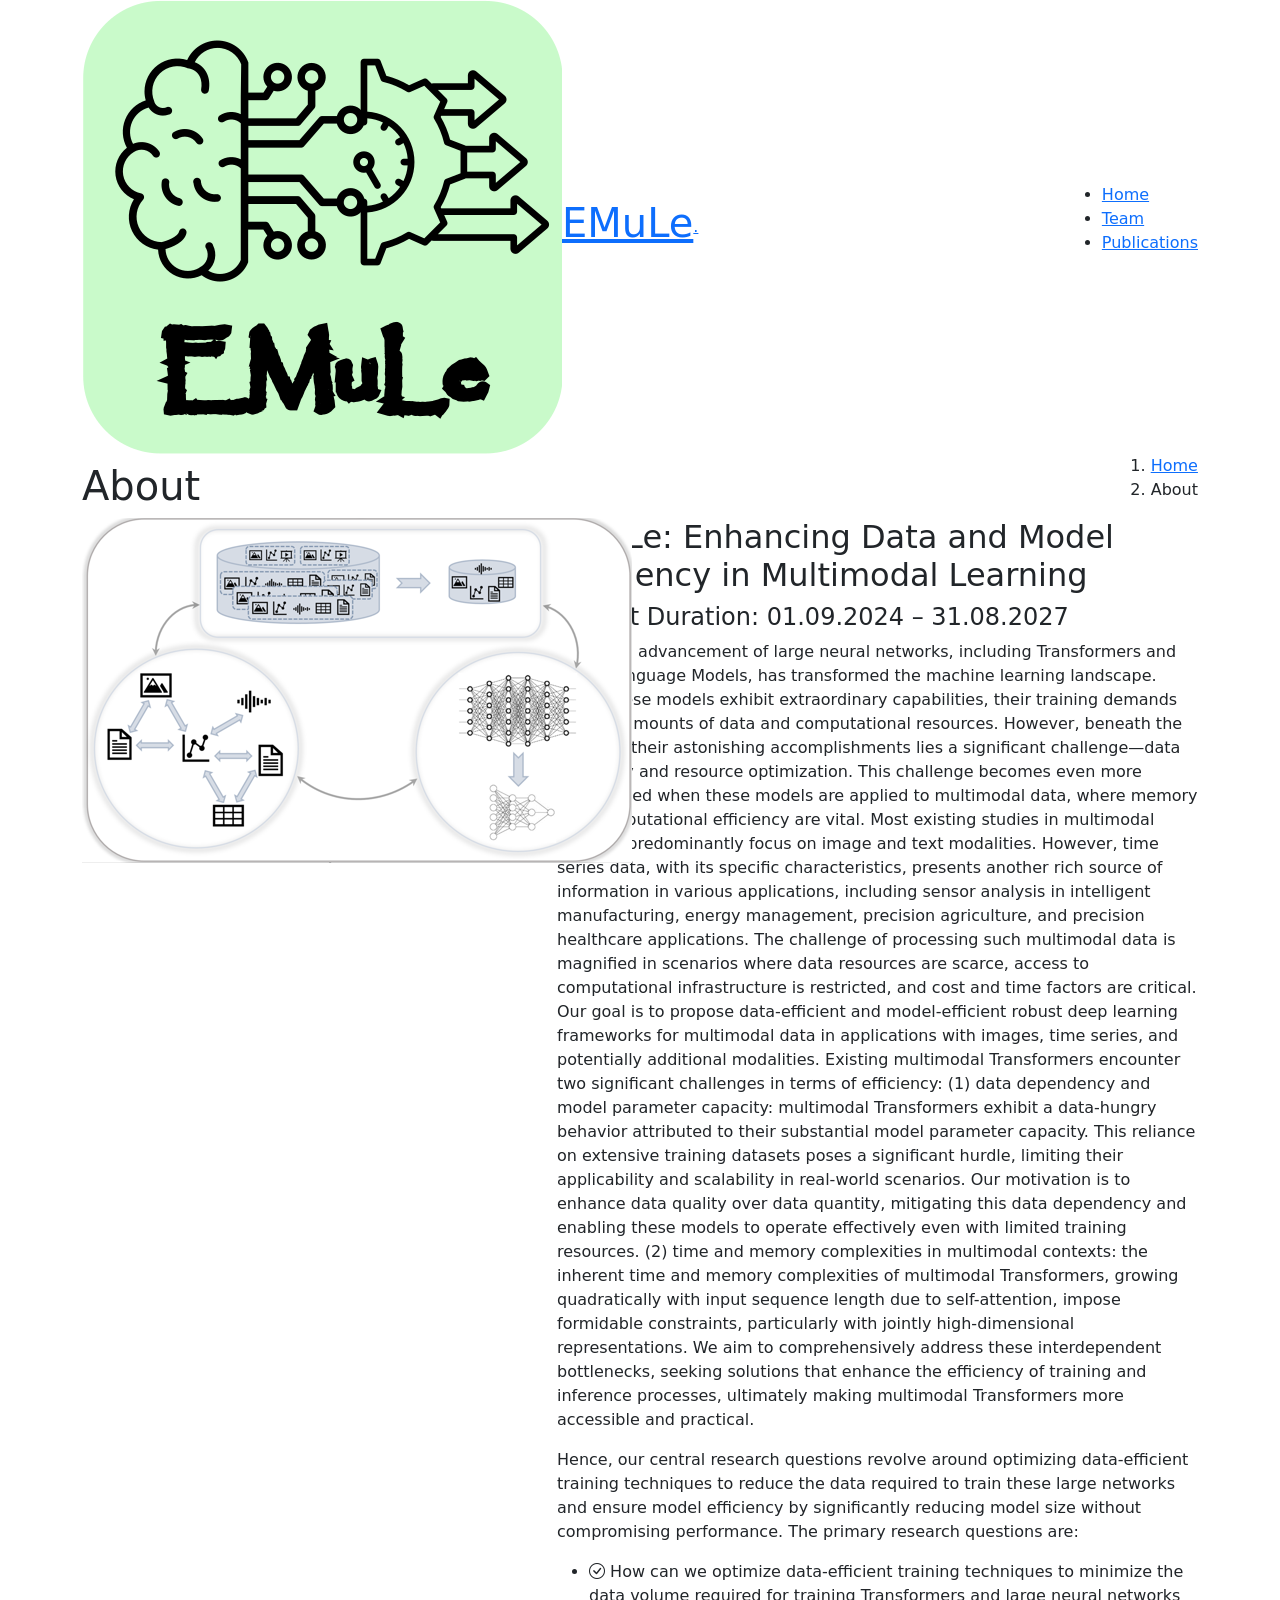
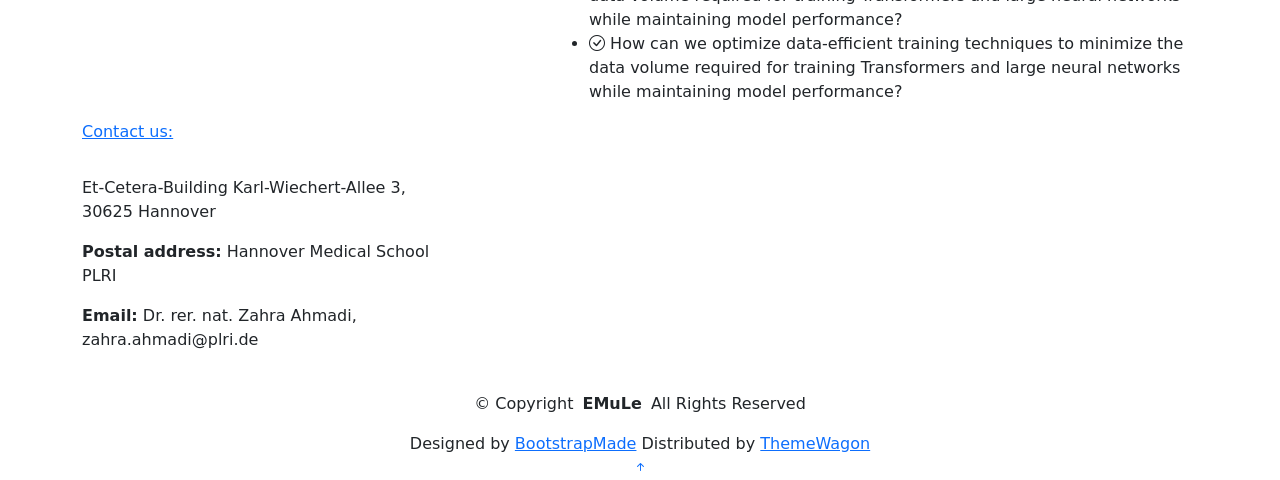
==== commit 5d6439d2: "change all pages" ====
--- a/about.html
+++ b/about.html
@@ -83,7 +83,7 @@
 
         <div class="row position-relative">
 
-          <div class="col-lg-9 about-img" data-aos="zoom-out" data-aos-delay="200"><img src="about_cut.png"></div>
+          <div class="col-lg-5 about-img" data-aos="zoom-out" data-aos-delay="200"><img src="assets/img/about_cut.png"></div>
 
           <div class="col-lg-7" data-aos="fade-up" data-aos-delay="100">
             <h2 class="inner-title">EMuLe: Enhancing Data and Model Efficiency in Multimodal Learning</h2>
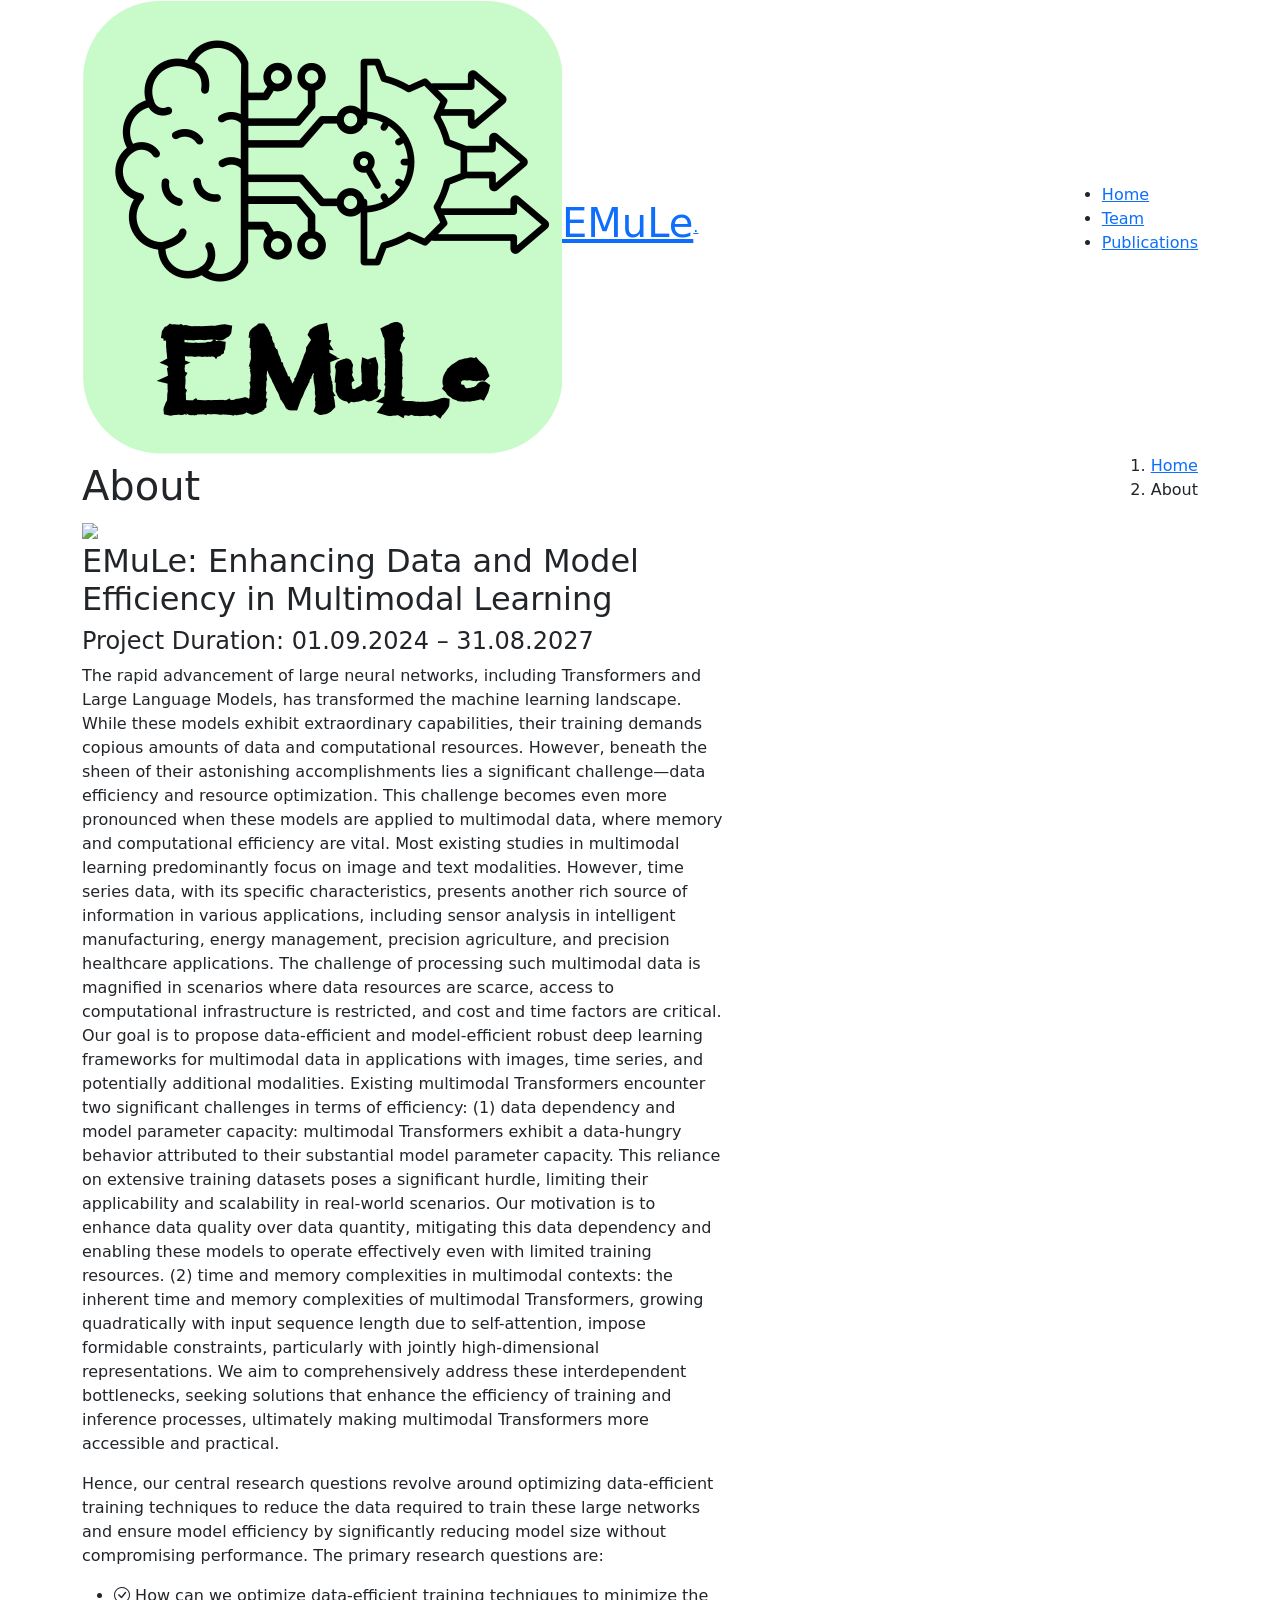
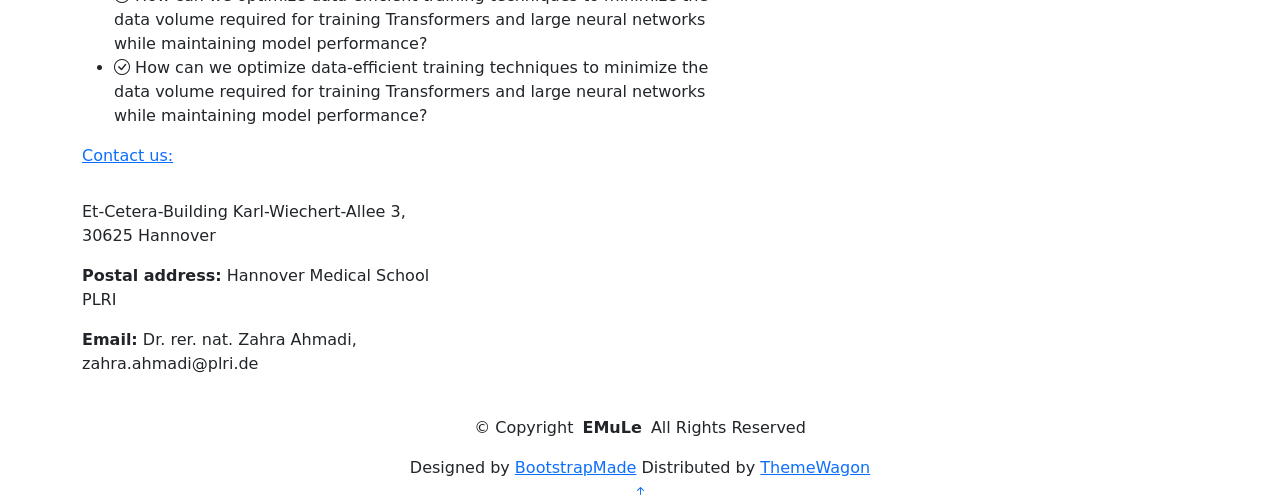
==== commit 11aea286: "change all pages" ====
--- a/about.html
+++ b/about.html
@@ -83,7 +83,7 @@
 
         <div class="row position-relative">
 
-          <div class="col-lg-5 about-img" data-aos="zoom-out" data-aos-delay="200"><img src="assets/img/about_cut.png"></div>
+          <div class="col-lg-7 about-img" data-aos="zoom-out" data-aos-delay="200"><img src="assets/img/about.png"></div>
 
           <div class="col-lg-7" data-aos="fade-up" data-aos-delay="100">
             <h2 class="inner-title">EMuLe: Enhancing Data and Model Efficiency in Multimodal Learning</h2>
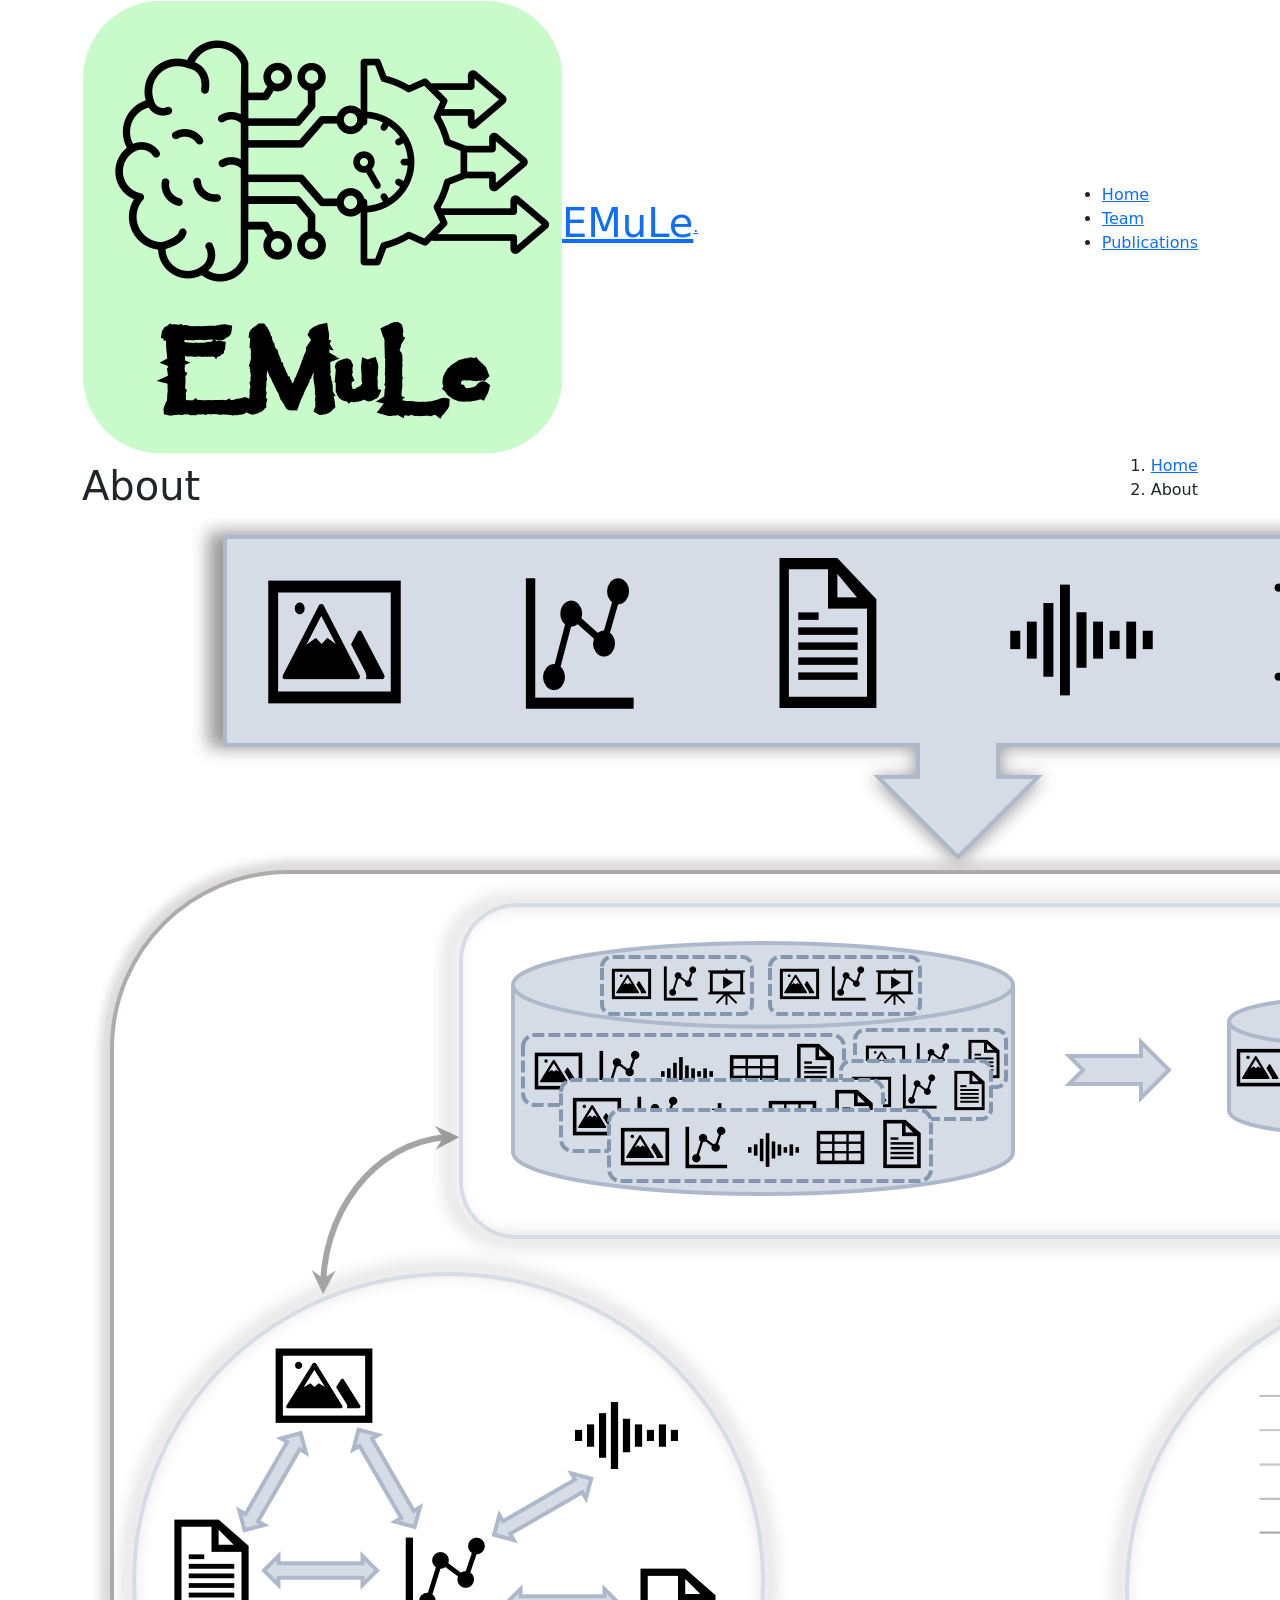
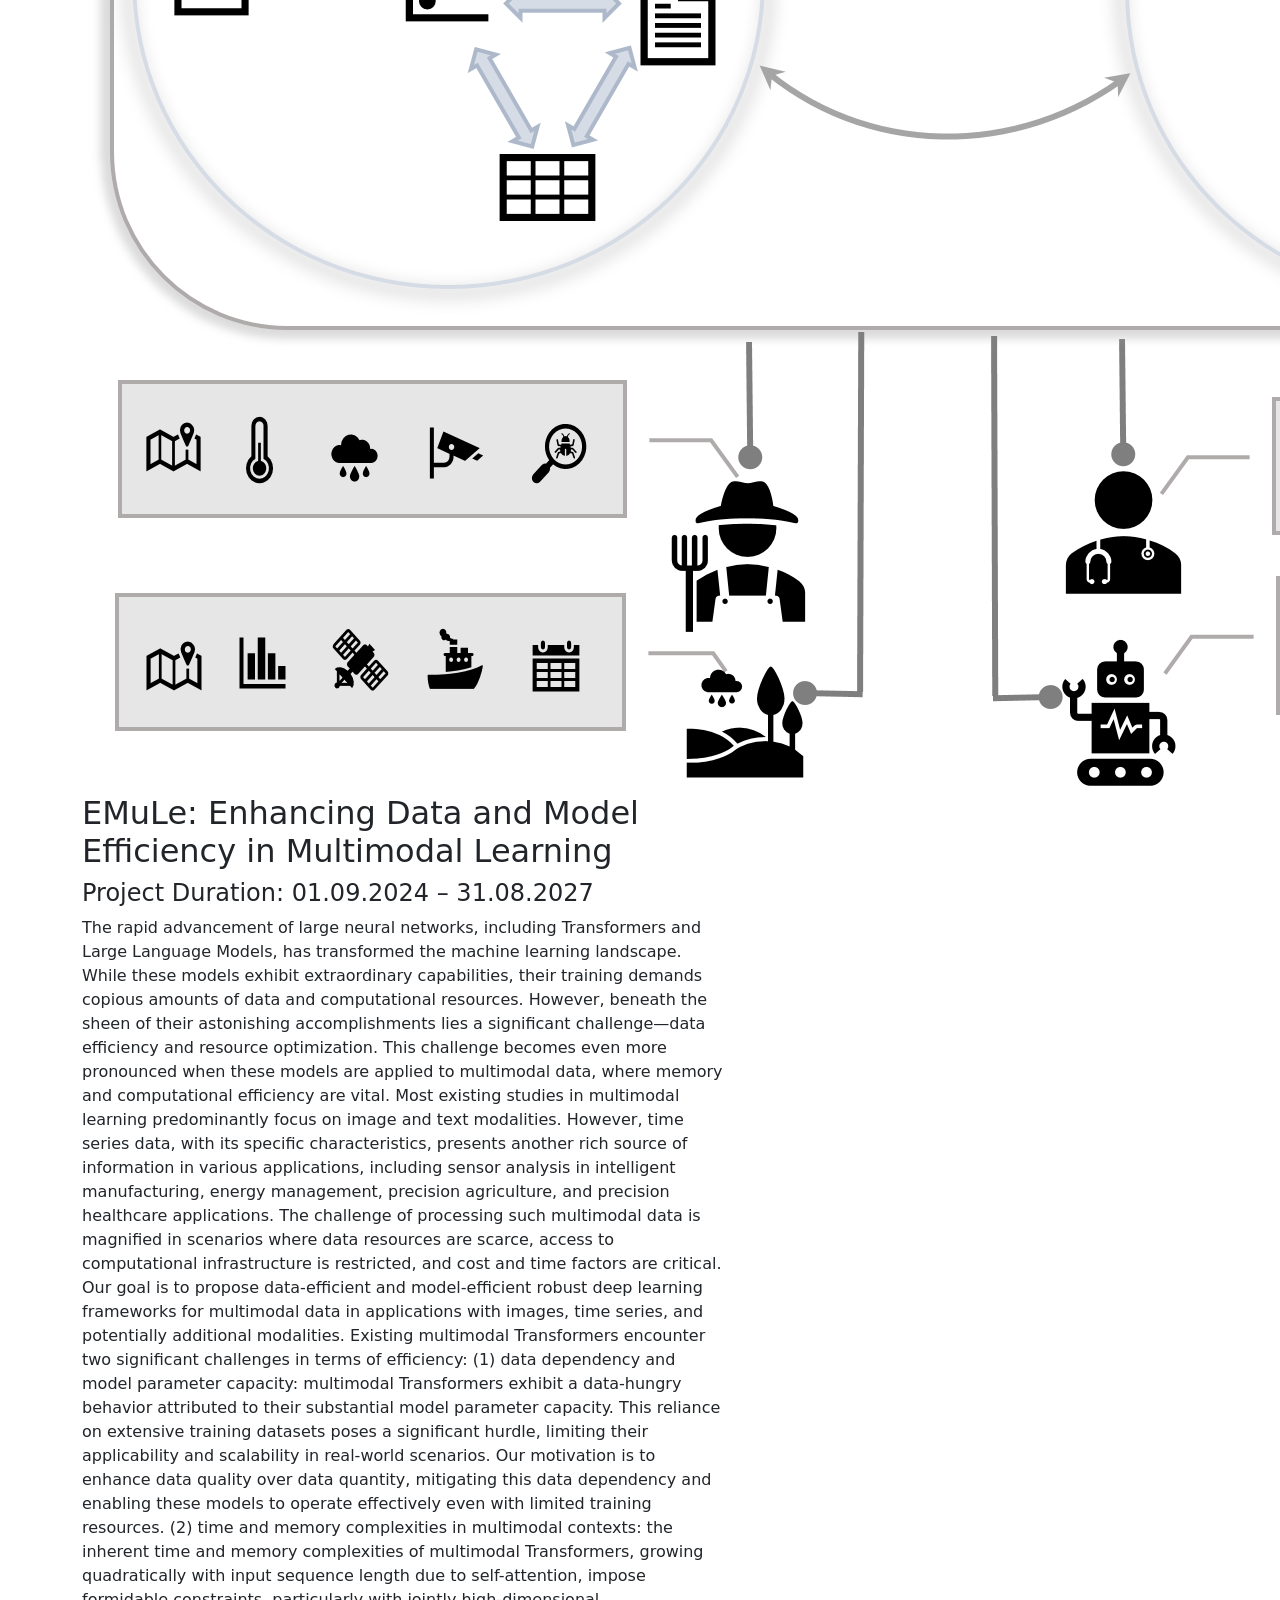
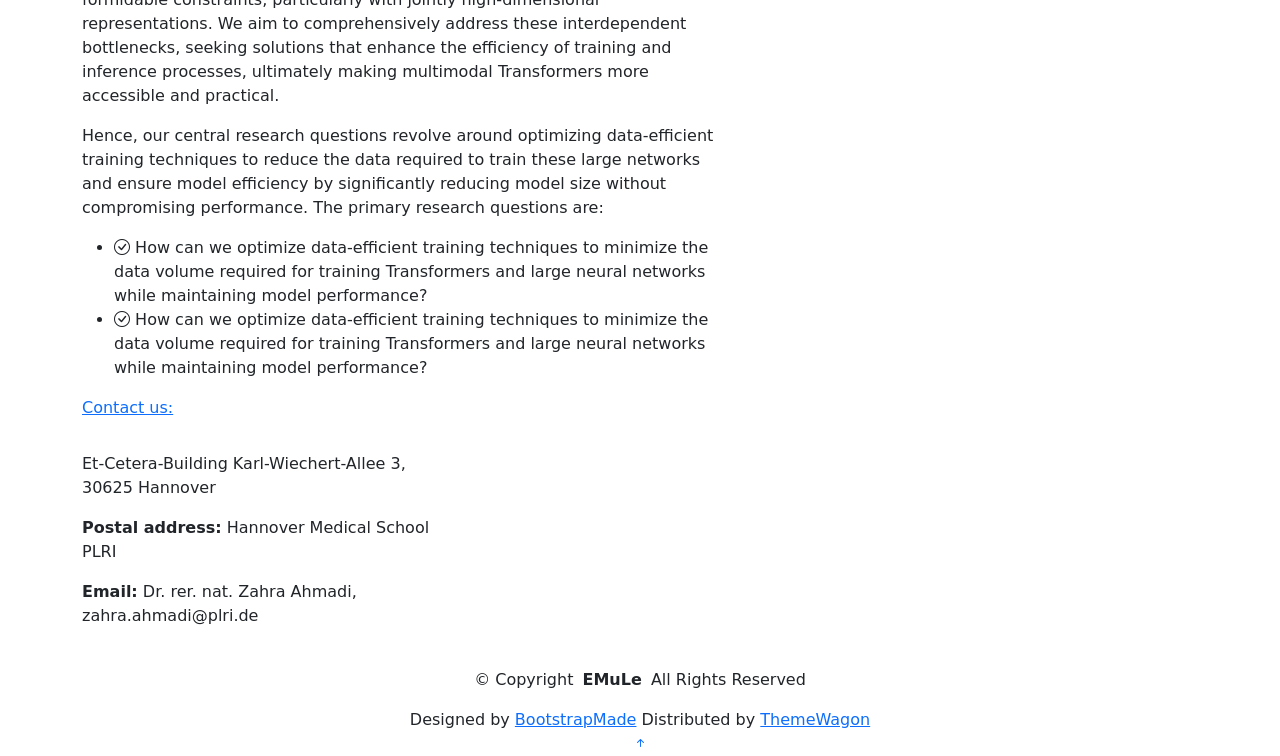
==== commit 9b7a0ab8: "change all pages" ====
--- a/about.html
+++ b/about.html
@@ -9,7 +9,7 @@
   <meta name="keywords" content="">
 
   <!-- Favicons -->
-  <link href="assets/img/favicon.png" rel="icon">
+  <link href="assets/img/logo.png" rel="icon">
   <link href="assets/img/apple-touch-icon.png" rel="apple-touch-icon">
 
   <!-- Fonts -->
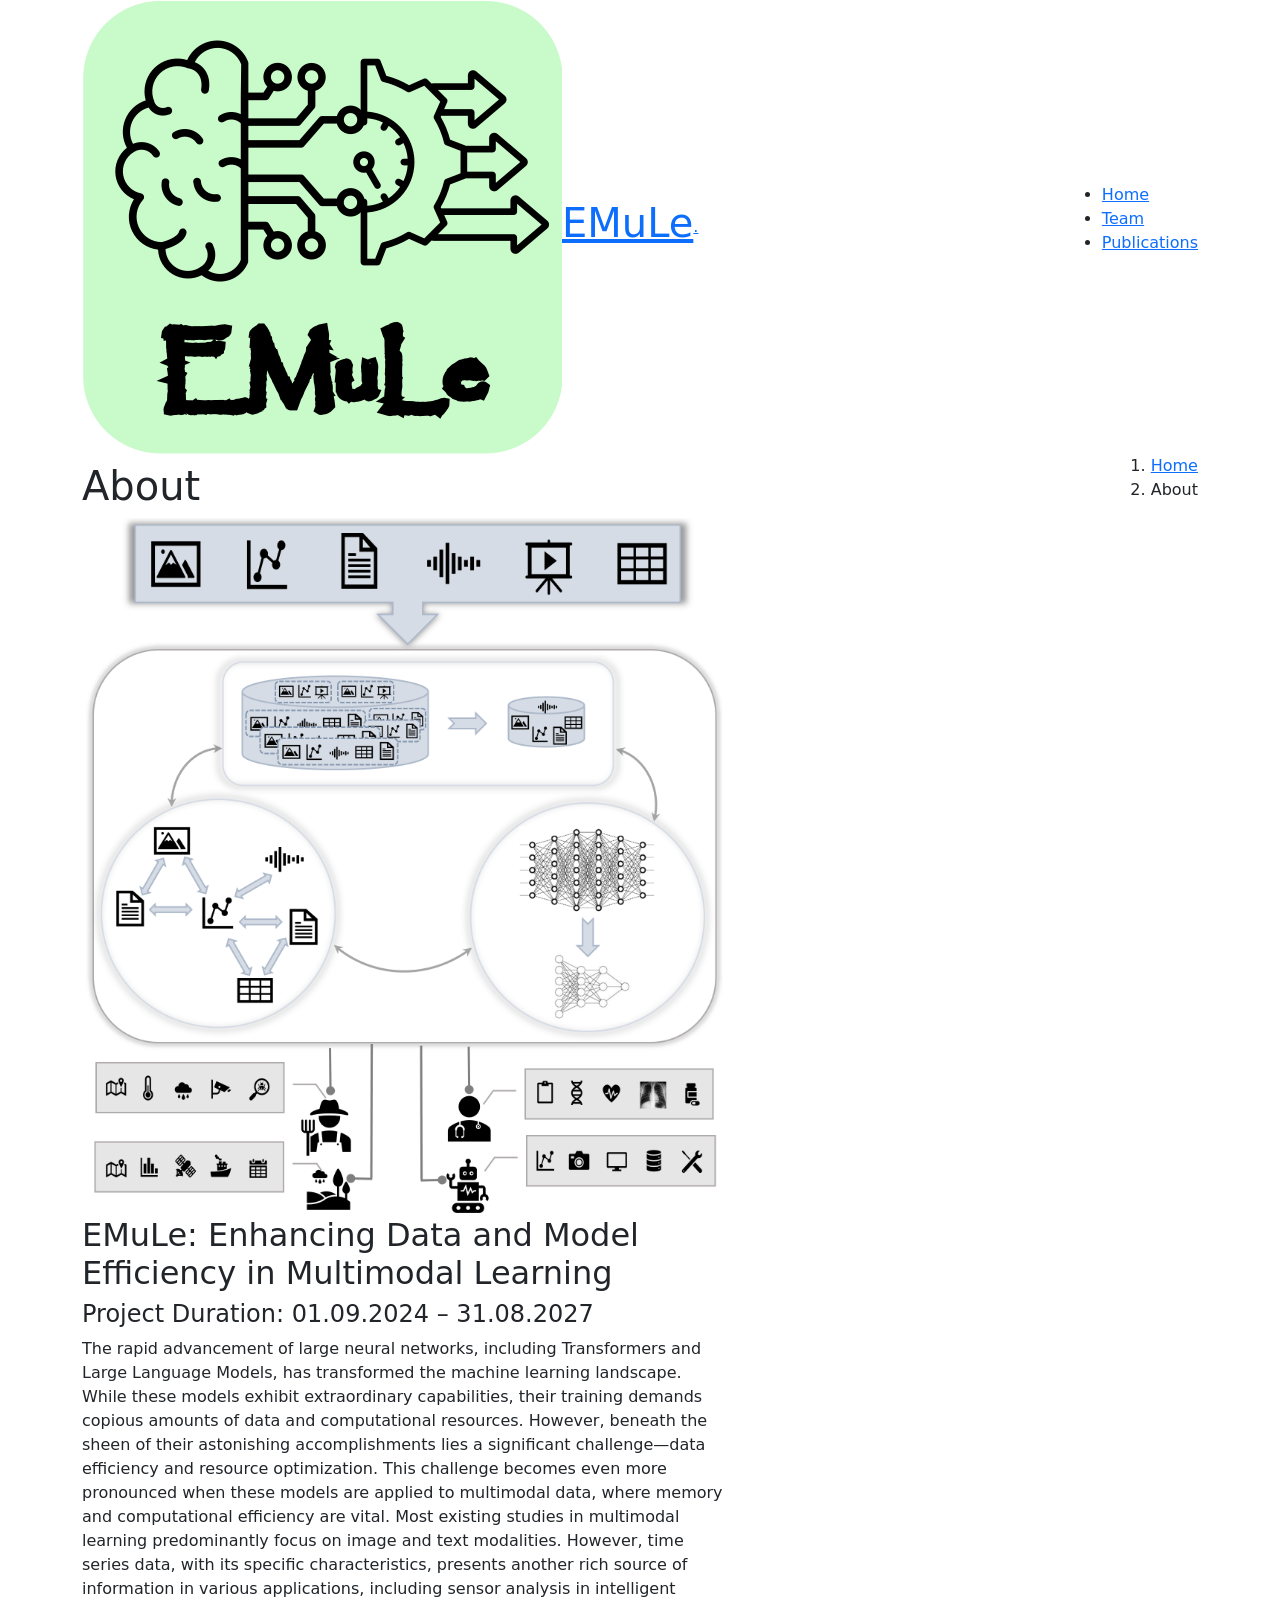
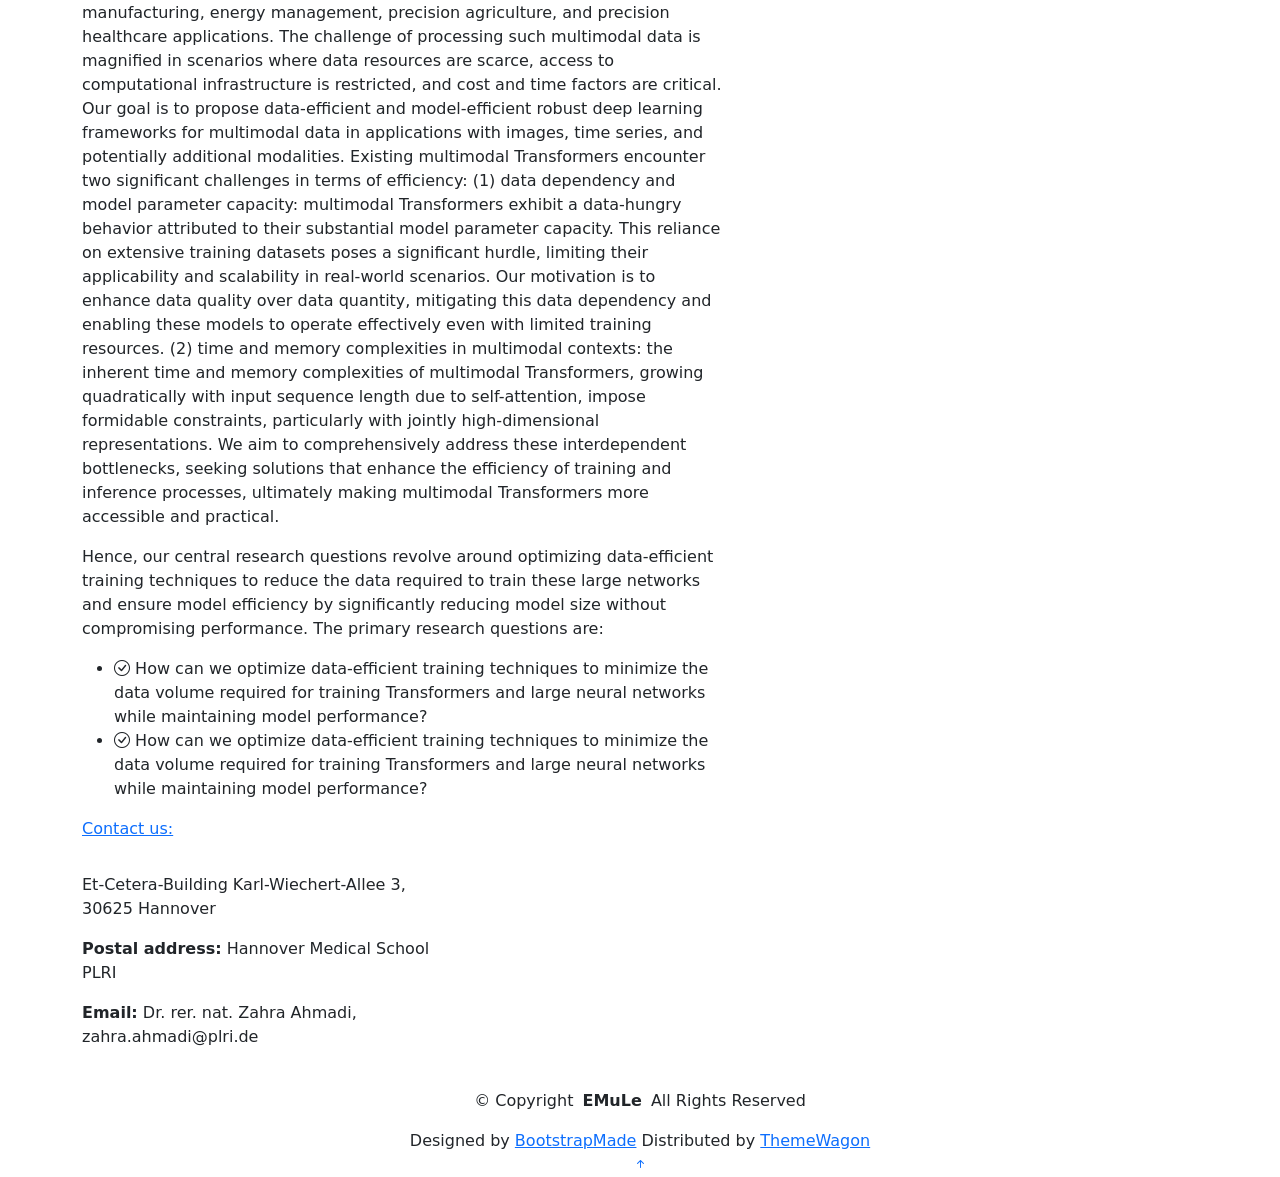
==== commit fc1317a7: "fix image framework" ====
--- a/about.html
+++ b/about.html
@@ -83,7 +83,7 @@
 
         <div class="row position-relative">
 
-          <div class="col-lg-7 about-img" data-aos="zoom-out" data-aos-delay="200"><img src="assets/img/about.png"></div>
+          <div class="col-lg-7 about-img" data-aos="zoom-out" data-aos-delay="200"><img src="assets/img/EMuLe-fig.png" style="width: 100%; height: auto; object-fit: contain;"></div>
 
           <div class="col-lg-7" data-aos="fade-up" data-aos-delay="100">
             <h2 class="inner-title">EMuLe: Enhancing Data and Model Efficiency in Multimodal Learning</h2>
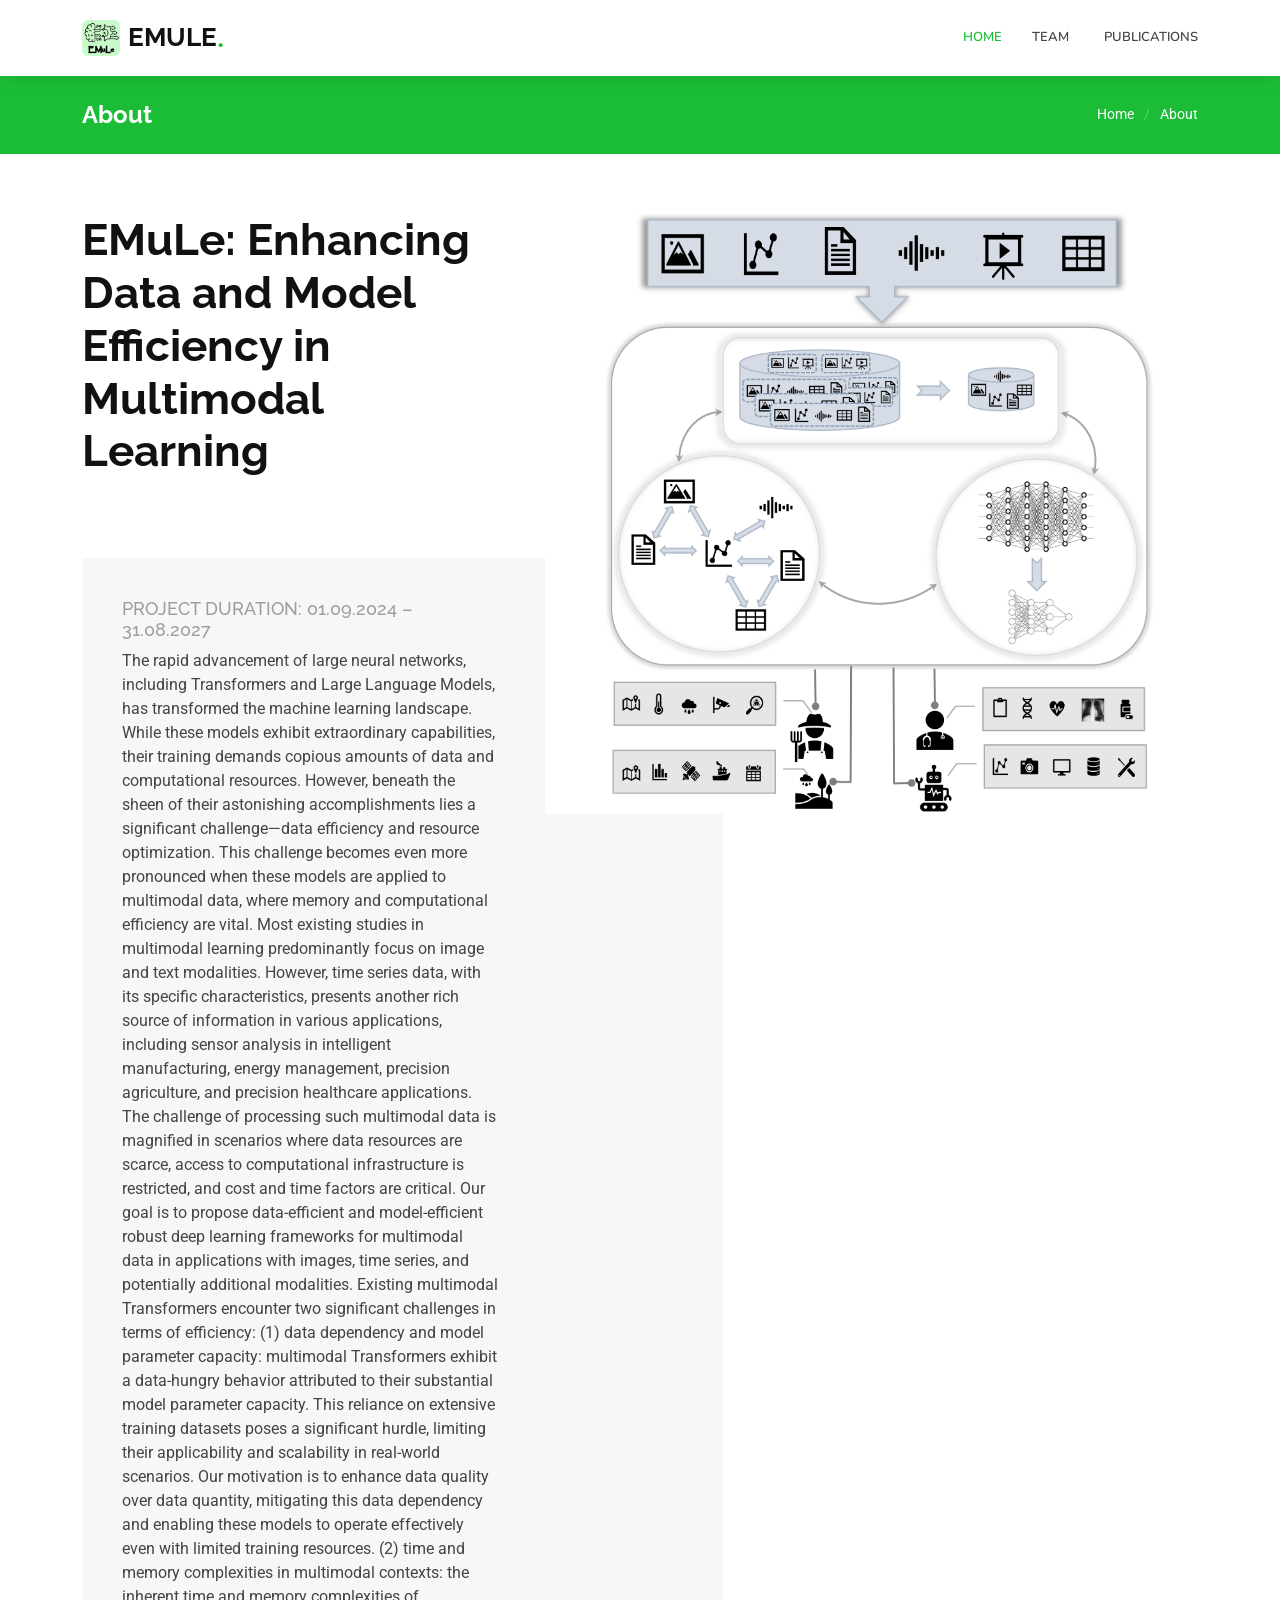
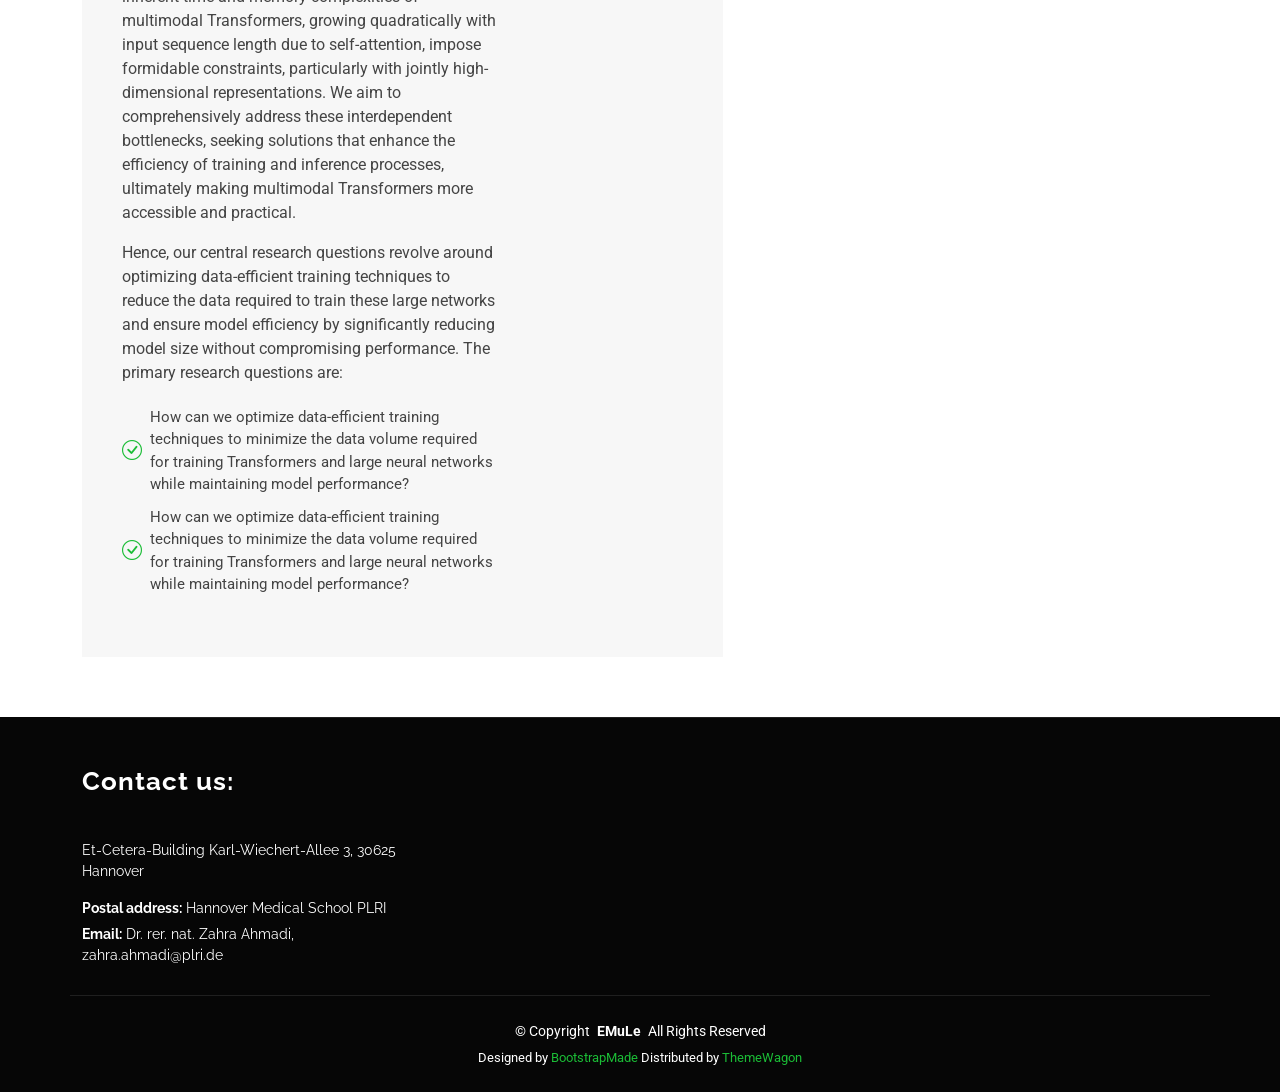
==== commit 3114eb16: "fix image framework" ====
--- a/about.html
+++ b/about.html
@@ -83,7 +83,7 @@
 
         <div class="row position-relative">
 
-          <div class="col-lg-7 about-img" data-aos="zoom-out" data-aos-delay="200"><img src="assets/img/EMuLe-fig.png" style="width: 100%; height: auto; object-fit: contain;"></div>
+          <div class="col-lg-7 about-img" data-aos="zoom-out" data-aos-delay="200"><img src="assets/img/EMuLe-fig.png"></div>
 
           <div class="col-lg-7" data-aos="fade-up" data-aos-delay="100">
             <h2 class="inner-title">EMuLe: Enhancing Data and Model Efficiency in Multimodal Learning</h2>
--- a/assets/css/main.css
+++ b/assets/css/main.css
@@ -1056,9 +1056,10 @@
   display: block;
   width: 100%;
   height: 100%;
-  object-fit: cover;
+  object-fit: contain;
   object-position: center;
   z-index: 1;
+  background-color: white; /* optional: to avoid empty space around the image */
 }
 
 /*--------------------------------------------------------------
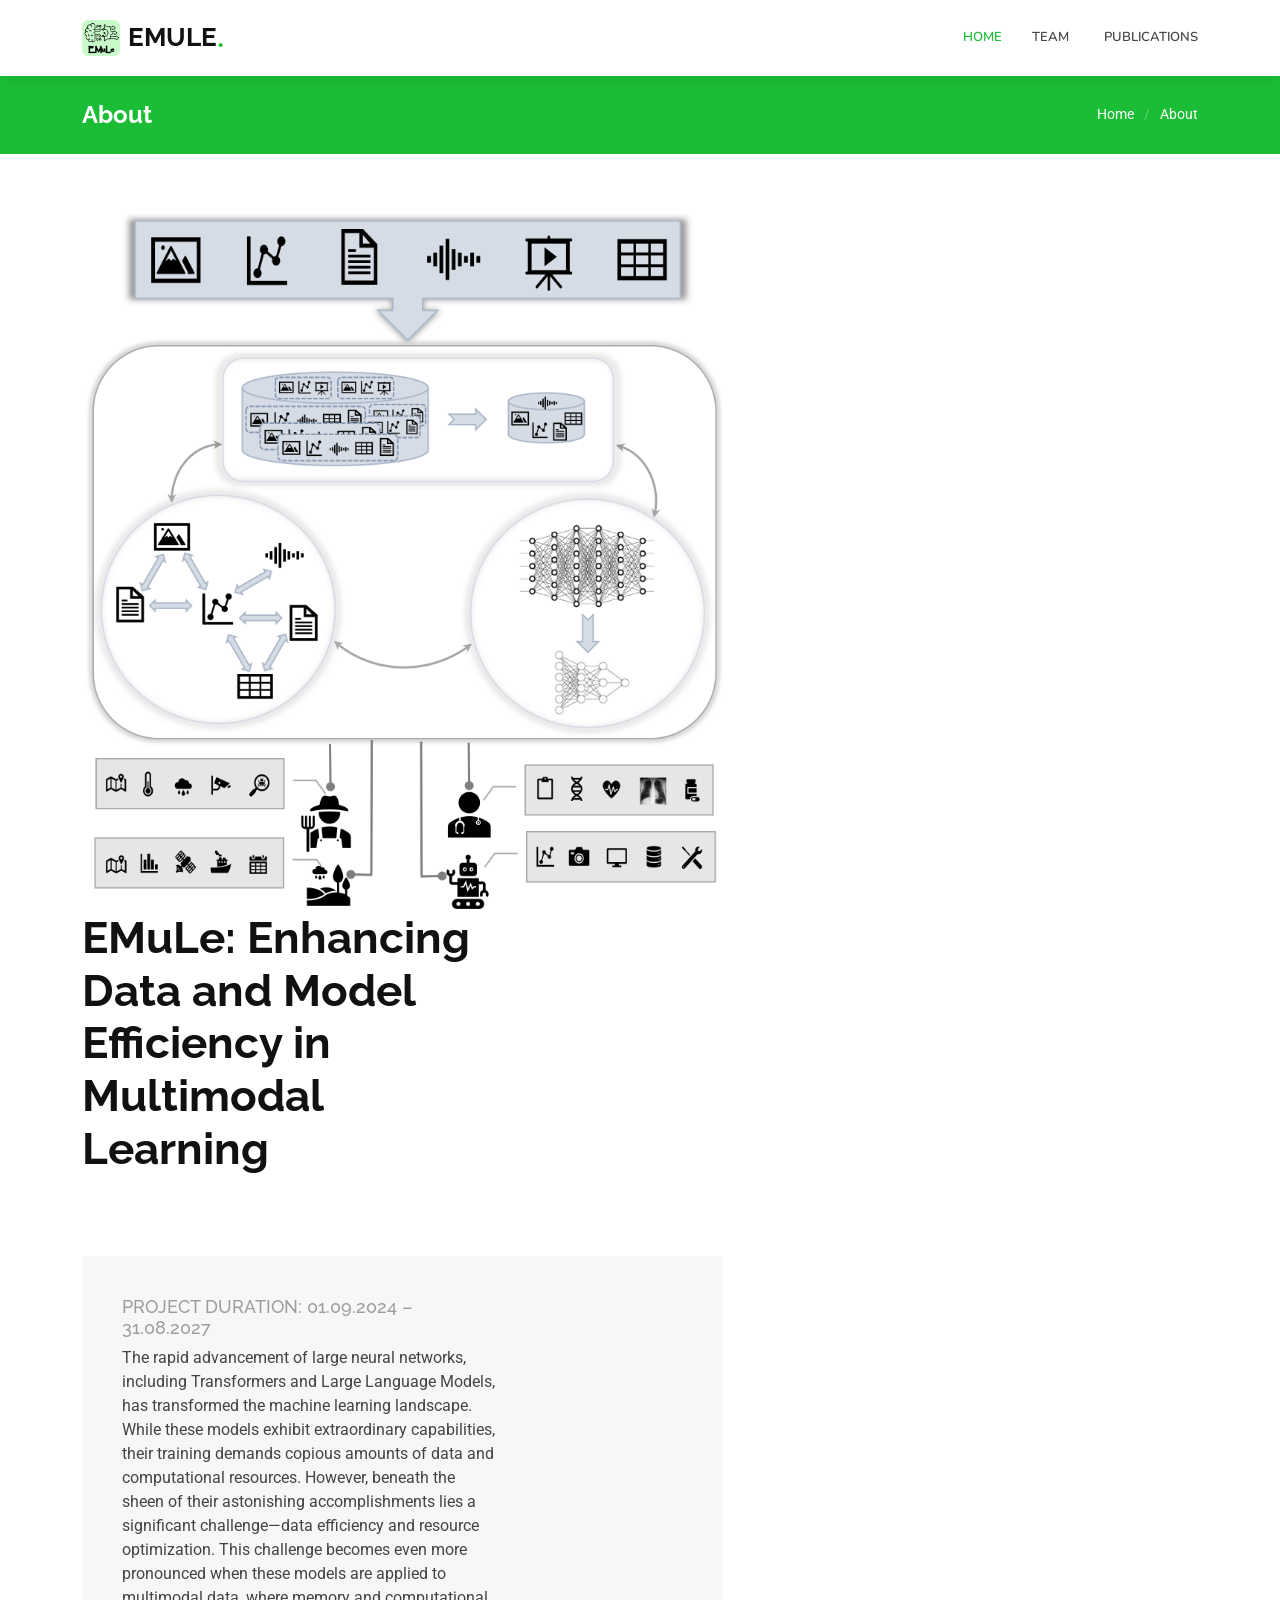
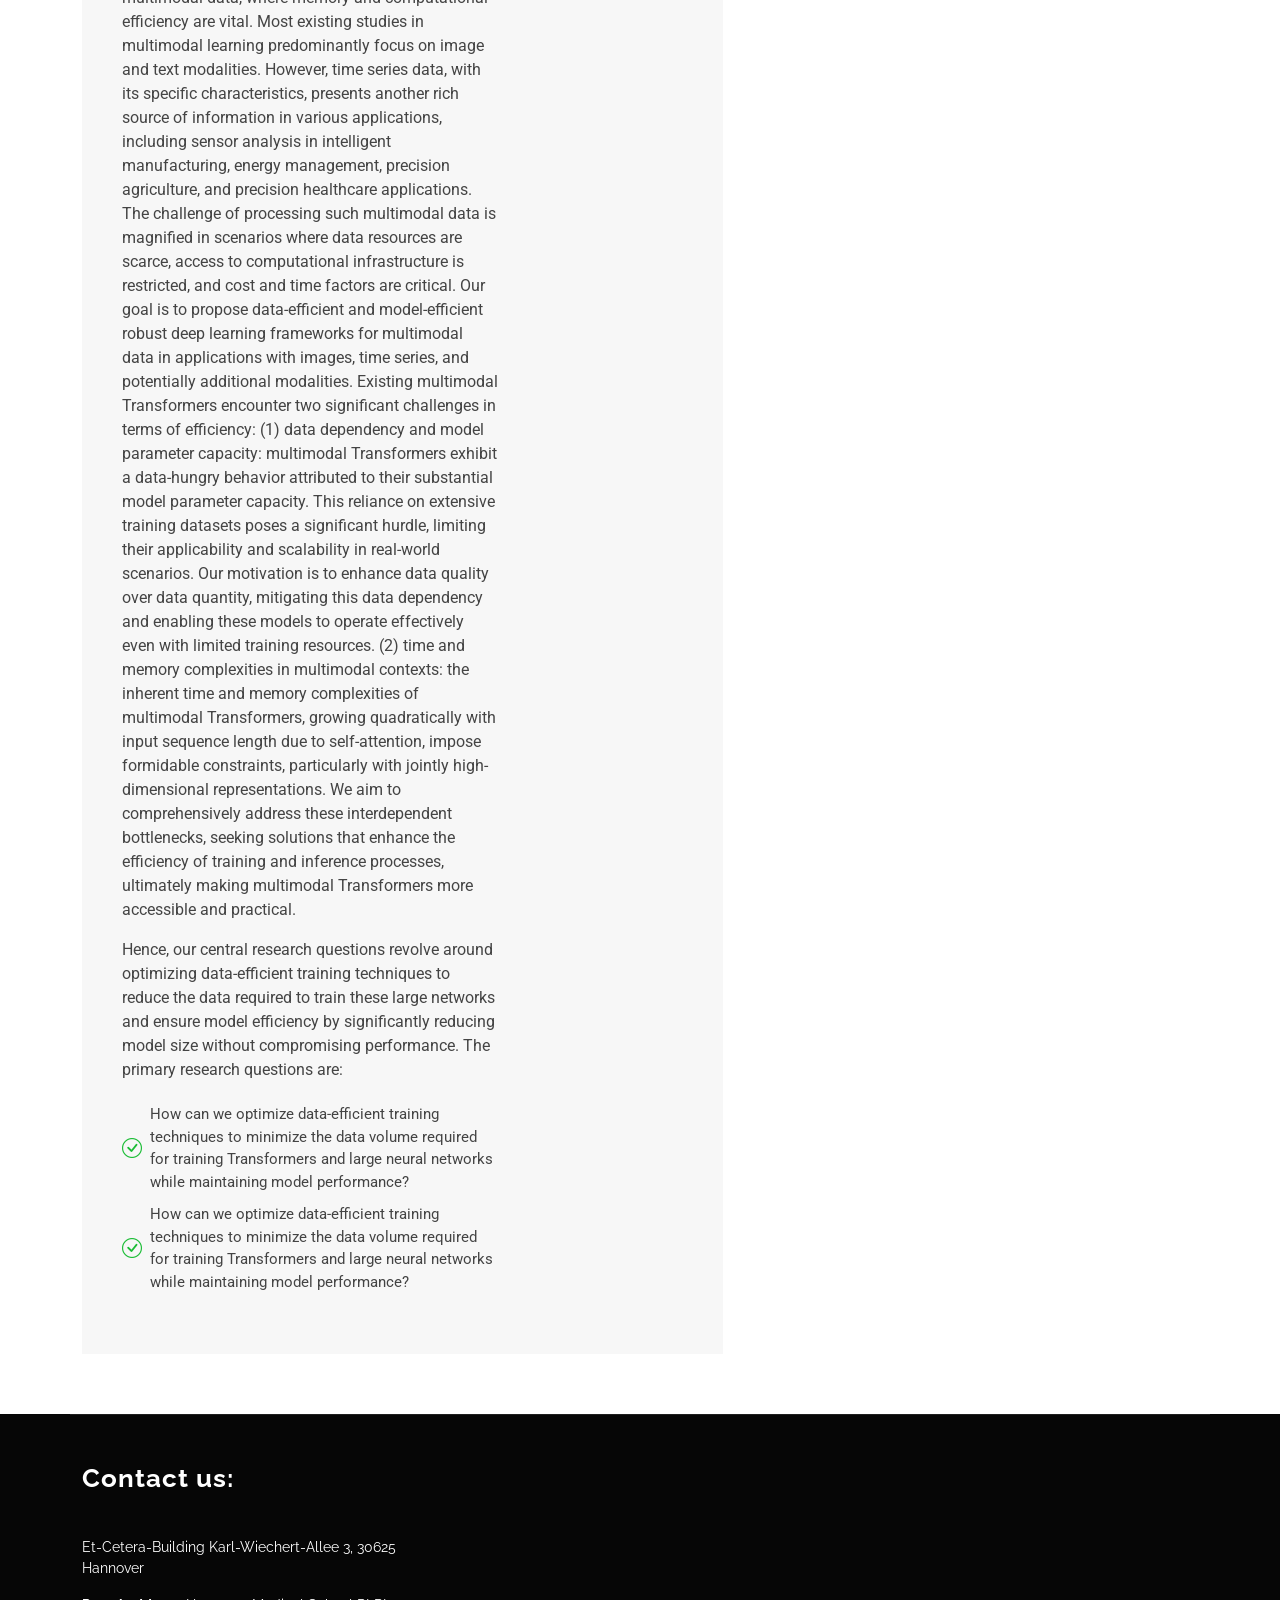
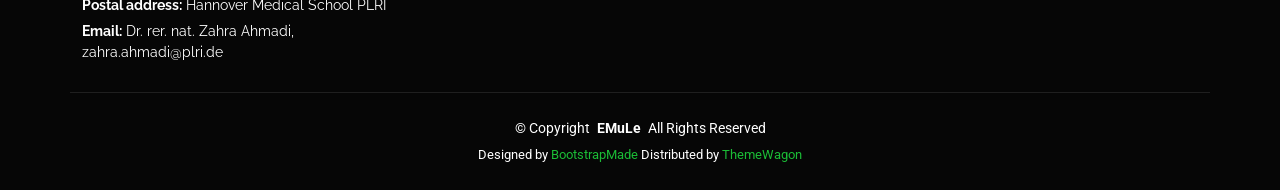
==== commit da4db5ba: "fix image framework" ====
--- a/about.html
+++ b/about.html
@@ -83,7 +83,10 @@
 
         <div class="row position-relative">
 
-          <div class="col-lg-7 about-img" data-aos="zoom-out" data-aos-delay="200"><img src="assets/img/EMuLe-fig.png"></div>
+         <div class="col-lg-7 about-img" data-aos="zoom-out" data-aos-delay="200">
+			<img src="assets/img/EMuLe-fig.png">
+		</div>
+ 
 
           <div class="col-lg-7" data-aos="fade-up" data-aos-delay="100">
             <h2 class="inner-title">EMuLe: Enhancing Data and Model Efficiency in Multimodal Learning</h2>
--- a/assets/css/main.css
+++ b/assets/css/main.css
@@ -1037,30 +1037,28 @@
 }
 
 .about .about-img {
-  min-height: 400px;
-  position: relative;
-}
+  min-height: unset;
+  position: relative; /* not absolute */
+  height: auto;
+}
+
 
 @media (min-width: 992px) {
   .about .about-img {
-    position: absolute;
-    top: 0;
-    right: 0;
-    min-height: 600px;
-  }
-}
+    position: relative; /* or remove if not needed */
+    height: auto;
+  }
+}
+
 
 .about .about-img img {
-  position: absolute;
-  inset: 0;
-  display: block;
   width: 100%;
-  height: 100%;
+  height: auto;
   object-fit: contain;
-  object-position: center;
-  z-index: 1;
-  background-color: white; /* optional: to avoid empty space around the image */
-}
+  position: relative; /* remove absolute positioning */
+}
+
+
 
 /*--------------------------------------------------------------
 # Services Section
